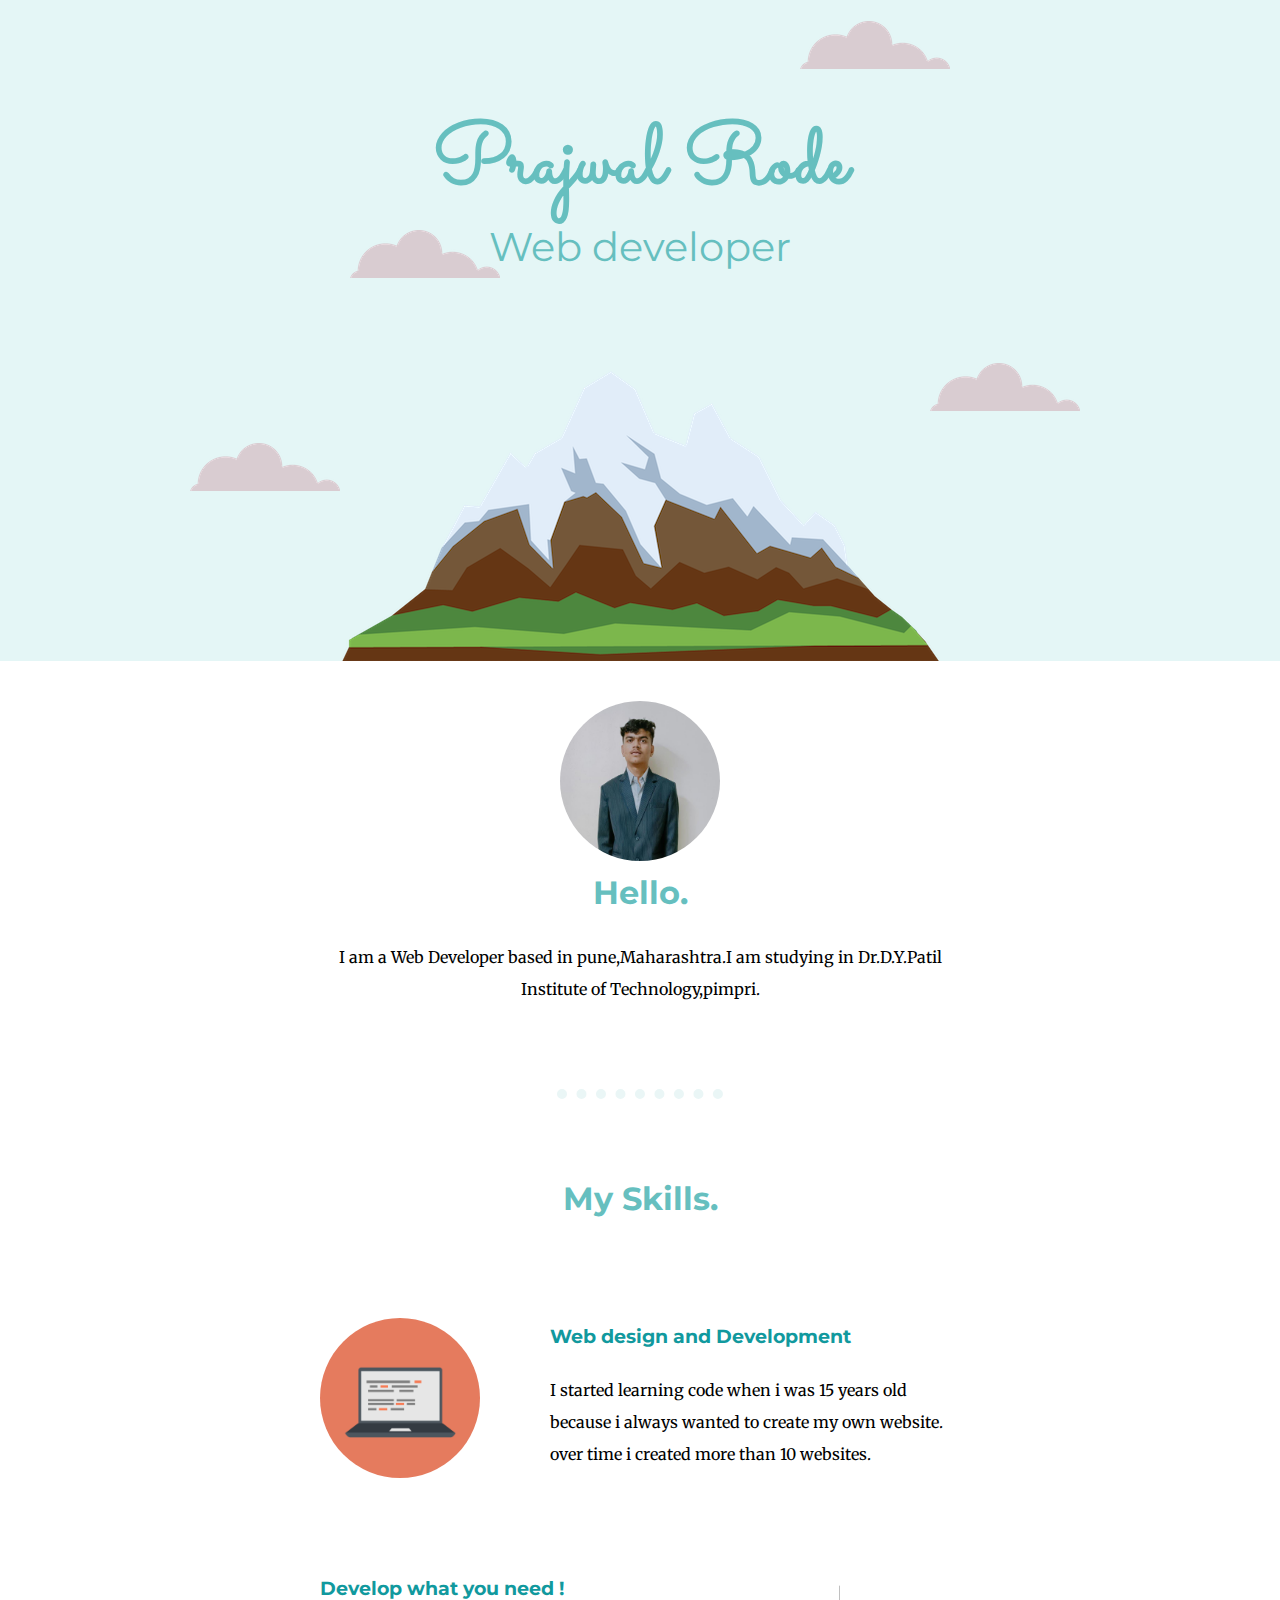
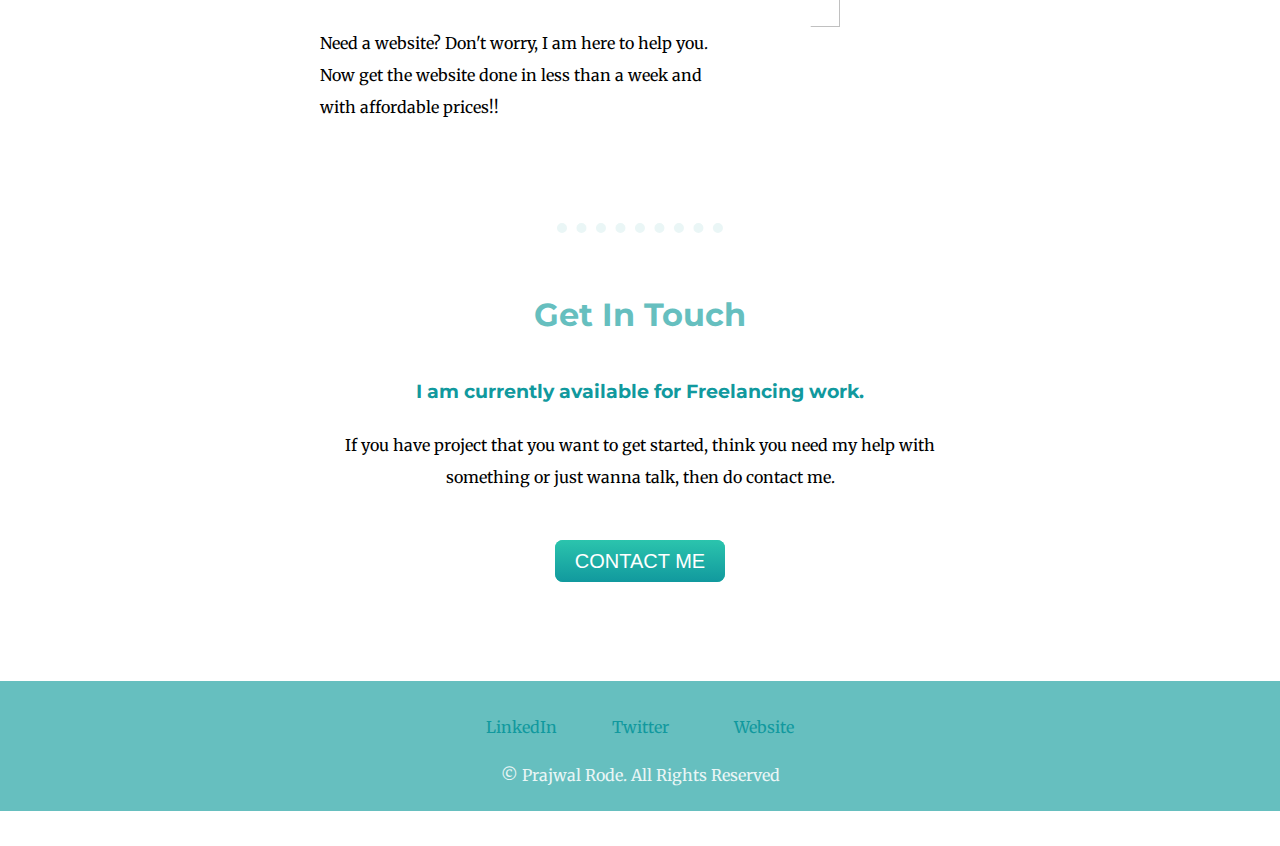
==== index.html @ 427a3475 "third commit" ====
<html lang="en" dir="ltr">

<head>
 <meta charset="utf-8">
 <title> prajwal rode </title>
 <link rel="stylesheet" href="css/styles.css">
 <link rel="icon" href="icon2.ico">
 <link rel="preconnect" href="https://fonts.googleapis.com">
 <link rel="preconnect" href="https://fonts.gstatic.com" crossorigin>
 <link href="https://fonts.googleapis.com/css2?family=Merriweather&family=Montserrat&family=Sacramento&display=swap" rel="stylesheet">


</head>

<body>
<div class="container1">
    
    <img class="cloudimage1" src="images/cloud.png" alt="cloud image">
    <h1 class="heading">Prajwal Rode</h1>
    <h2 class="h2a">Web developer</h2>
    <img class="cloudimage" src="images/cloud.png" alt="cloud images">
    <img class="mountainimage" src="images/mountain.png" alt="mountain image">
    <img class="cloudimage2" src="images/cloud.png" alt="cloud images">
    <img class="cloudimage3" src="images/cloud.png" alt="cloud images">
    
    
</div>

<!-- stub code starts -->
<br>
<br>

<div class="middle-container">
    <div class="profile">
      <img class="profilephoto" src="images/profilepic2.jpeg" alt="profile">
       
      <h1>Hello.</h1>
      <p>I am a Web Developer based in pune,Maharashtra.I am studying
         in Dr.D.Y.Patil Institute of Technology,pimpri.</p>
    </div>
    <hr>
    <div class="skills">
      <h2 class="myskills"> My Skills.</h2>
      <div class="skill-row">
        <img class="skillsphoto" src="images/computer.png" alt="skills">
        <h3> Web design and Development </h3>
        <p class="p-skillsphoto"> I started learning code when i was 15 years old because i always 
          wanted to create my own website. over time i created more than 10 websites.</p>
      </div>
      

      <div class="skill-row">
        <img class="skillsphoto2" src=" https://tse3.mm.bing.net/th?id=OIP.Am_akidpqlbY9GARwRo79wHaHa&pid=Api&P=0" alt="">
        
        <h3>Develop what you need !</h3>
        <p class="p-skillsphoto2">Need a website? Don't worry, I am here to help you.<br>
        Now get the website done in less than a week and with affordable prices!!  </p>
      </div>
    </div>
    <hr>
    <div class="contact-me">
      <h2 class="myskills">Get In Touch</h2>
      <h3>I am currently available for Freelancing work.</h3>
       
      <p> If you have project that you want to get started, think you need my help
         with something or just wanna talk, then do contact me.</p>
      <br>
       
      <a class="btn" href="mailto:prajwalrode31@gmail.com">CONTACT ME</a>
    </div>
  </div>
  
   
  <div class="bottom-container">
    <a class="footer-link" href="https://www.linkedin.com/in/prajwal-rode-a8858b229">LinkedIn</a>
    <a class="footer-link2" href="https://twitter.com/prajwal_rode?t=Rpf0Hggn_OSf2sGVAEns1Q&s=09">Twitter</a>
    <a class="footer-link3" href="https://prajwal3641.github.io/nearme/index.html">Website</a>
    <p class="copyright">© Prajwal Rode. All Rights Reserved</p>
  </div>
  
</body>
---- css/styles.css ----
.container1 {
    background-color: #E4F6F6;
    position: relative;
    padding-top: 100px;
    

}
 
body {
    margin: 0;
    text-align: center;
    font-family: 'Merriweather', serif;
}
h1 {
    margin: 0;
   
    font-family: 'Montserrat', sans-serif;
    color: #66BFBF;
    

    
}
h2 {
    font-family: 'Montserrat', sans-serif;
    font-weight: normal;
    color: #66BFBF;

}

h3 {
    font-family: 'Montserrat', sans-serif;
    color: #11999E;
     

}
 
.heading {
    
    margin: 50px auto 40px auto;
    font-family: 'Sacramento', cursive;
    line-height: 2rem;

    
    
    font-size: 5.265rem;
}

 
 
 
.cloudimage {
    position: absolute;
    left: 190px;
    bottom: 170px;
}
.cloudimage2 {
    position: absolute;
    right: 200px;
    bottom: 250px;
}

.cloudimage3 {
    position: absolute;
    left: 350px;
    top: 230px;
}
.cloudimage1 {
    position: absolute;
    left: 800px;
    top: 21px;
}
.profilephoto {
    height: 160px;
    width: 160px;
    border-radius: 50%;
}
.skillsphoto {
     
    border-radius: 50%;
    width: 25%;
    float: left;
     
    margin-right: 70px;
}
.skillsphoto2 {
     
    border-radius: 50%;
    width: 25%;
    float: right;
    margin-left: 70px;
}
 
 
.skills2 {
    font-size: 32px;
    font-family: 'Montserrat', sans-serif;
}

 
.h2a{
    font-size: 2.5rem;
    color: #66BFBF;
    

}
.footer-link {
    color: #11999E;
}
.skill-row {
    width: 50%;
    margin: 100px auto 100px auto;
    text-align: left;
    line-height: 2;
    
}


/* btn starts */

.btn {
    background: #2bc4ad;
    background-image: -webkit-linear-gradient(top, #2bc4ad, #11999e);
    background-image: -moz-linear-gradient(top, #2bc4ad, #11999e);
    background-image: -ms-linear-gradient(top, #2bc4ad, #11999e);
    background-image: -o-linear-gradient(top, #2bc4ad, #11999e);
    background-image: linear-gradient(to bottom, #2bc4ad, #11999e);
    -webkit-border-radius: 28;
    -moz-border-radius: 28;
    border-radius: 8px;
    font-family: Arial;
    color: #ffffff;
    font-size: 20px;
    padding: 10px 20px 10px 20px;
    text-decoration: none;
    
  }
  
  .btn:hover {
    background: #30e3cb;
    background-image: -webkit-linear-gradient(top, #30e3cb, #2bc4ad);
    background-image: -moz-linear-gradient(top, #30e3cb, #2bc4ad);
    background-image: -ms-linear-gradient(top, #30e3cb, #2bc4ad);
    background-image: -o-linear-gradient(top, #30e3cb, #2bc4ad);
    background-image: linear-gradient(to bottom, #30e3cb, #2bc4ad);
    text-decoration: none;
  }
.profile {
    line-height: 2;
    padding-bottom: 60px;
    width: 50%;
    margin: auto;
}
hr {
    border-color: #EAF6F6;
    width: 13%;
    border-style: none;
    border-top-style: dotted;
     
    border-width: 10px;
}
.skills {
    margin-top: 5rem;
}
.myskills {
    font-weight: bolder;
    font-size: xx-large;
}
.bottom-container{
    height: 100px;
    margin: 100px auto 35px auto;
    line-height: 2;
    background-color: #66BFBF;
    padding-top: 30px;
}
.contact-me {
    width: 50%;
    margin: 50px auto 35px auto;
    line-height: 2;
}
.copyright {
    color: #EAF6F6;
}
.footer-link{
    color: #11999E;
    text-decoration: none;
    position: absolute;
    left: 38%;
    
}
.footer-link2{
    color: #11999E;
    text-decoration: none;
     
}
.footer-link3{
    color: #11999E;
    text-decoration: none;
    position: absolute;
    right: 38%;
    
}
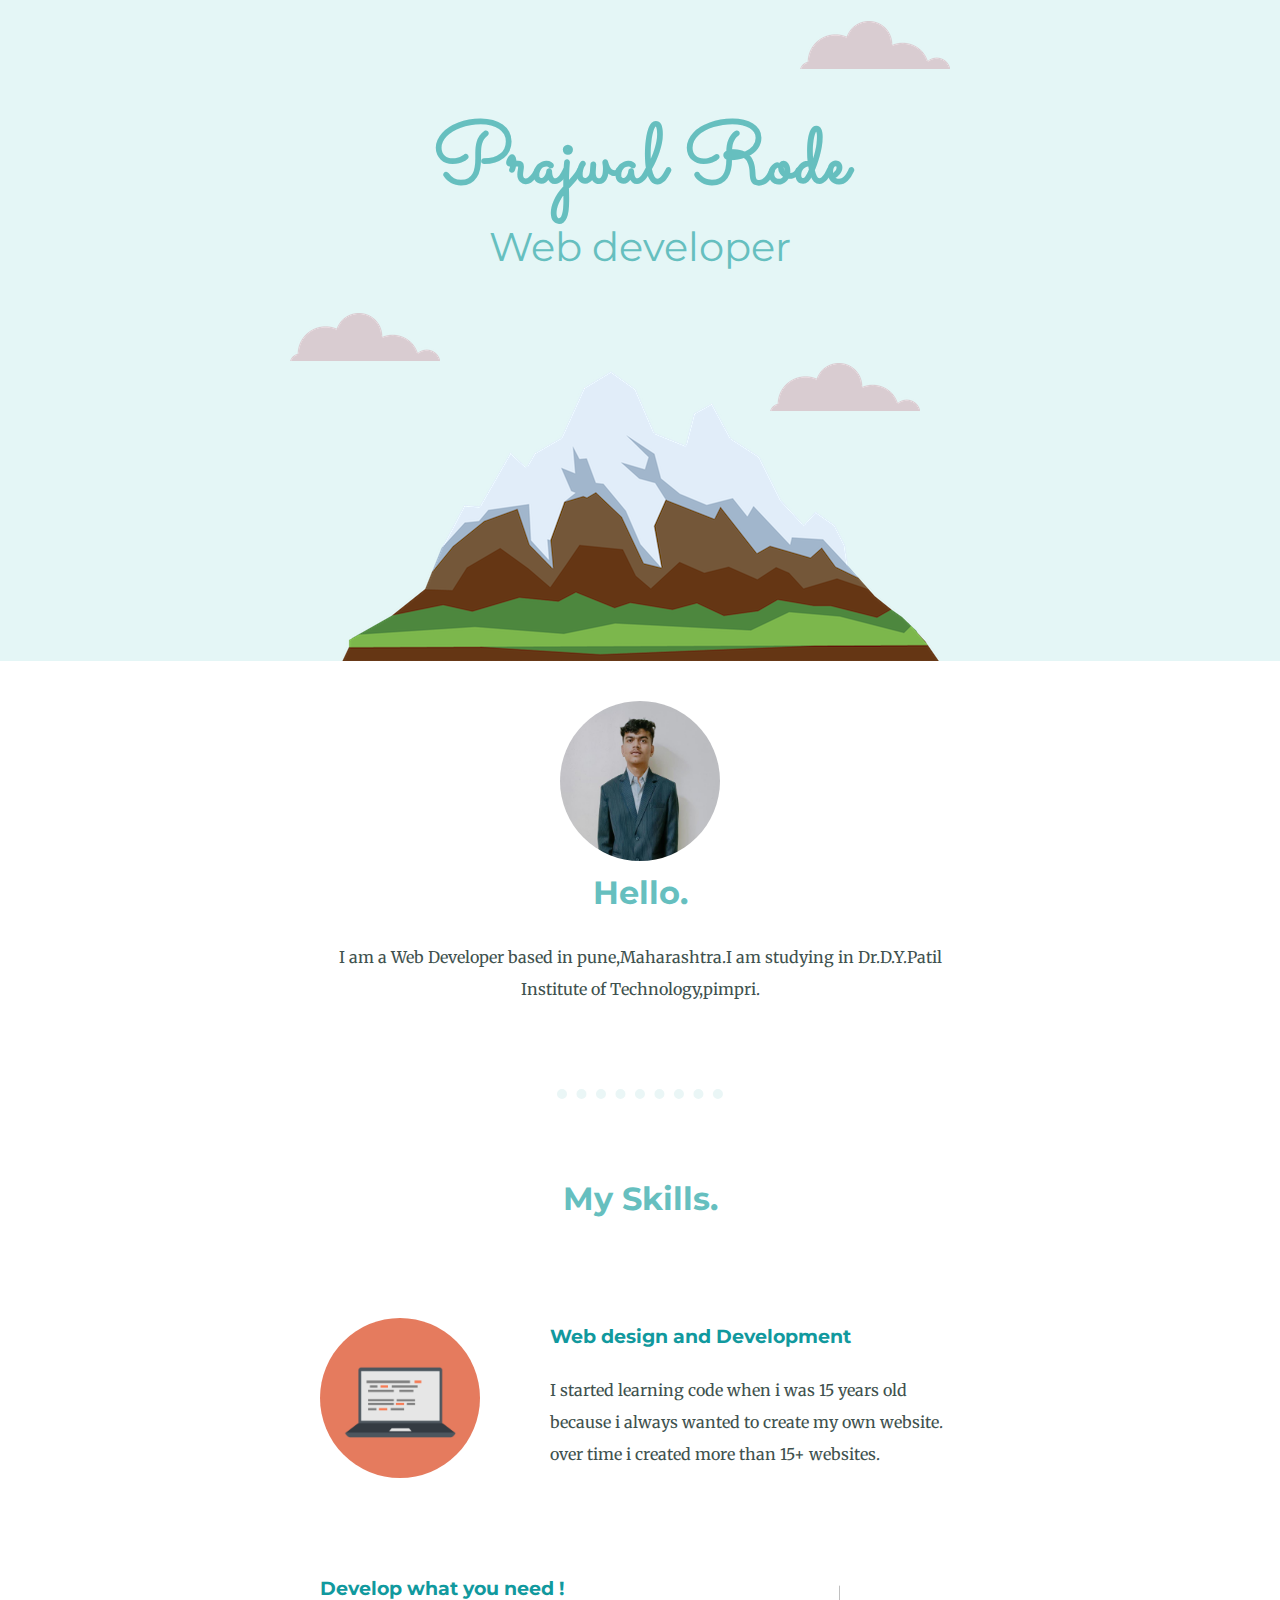
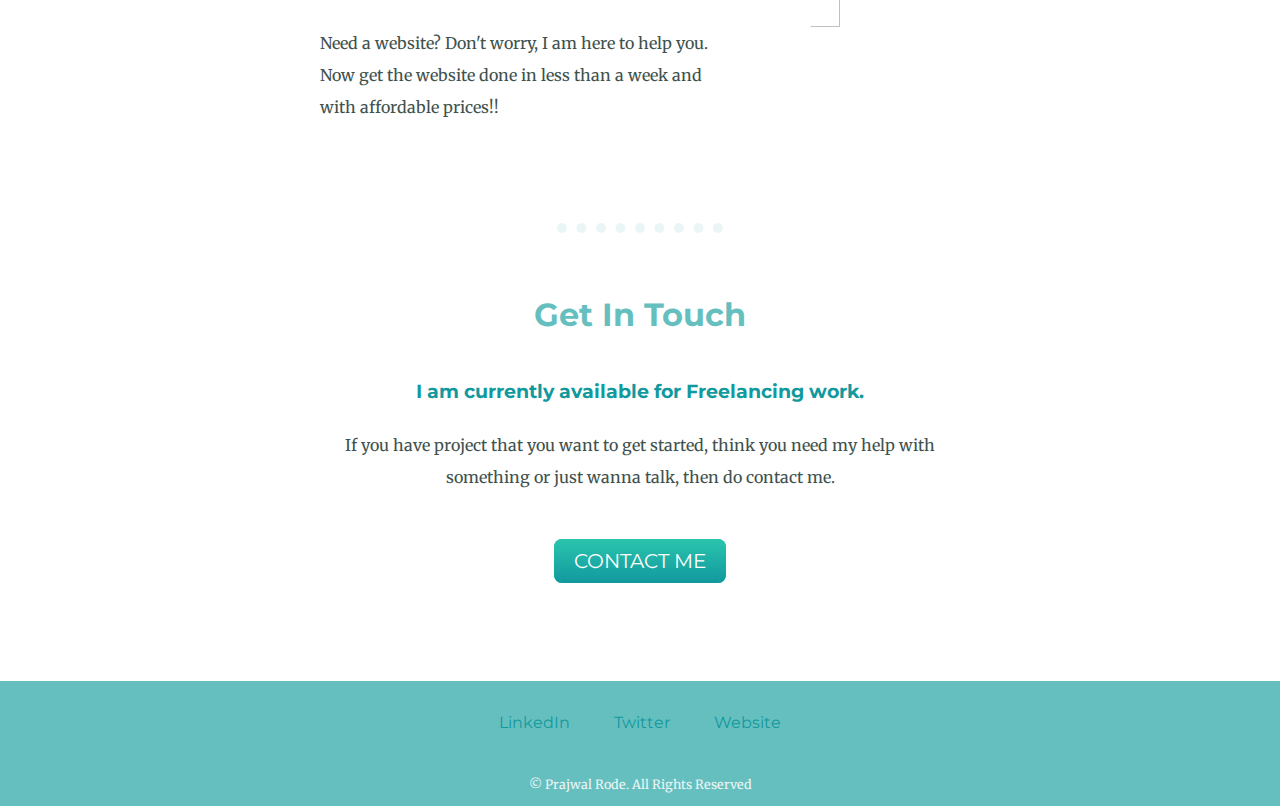
==== commit f10c52ae: "fifth commit" ====
--- a/index.html
+++ b/index.html
@@ -21,7 +21,7 @@
     <img class="cloudimage" src="images/cloud.png" alt="cloud images">
     <img class="mountainimage" src="images/mountain.png" alt="mountain image">
     <img class="cloudimage2" src="images/cloud.png" alt="cloud images">
-    <img class="cloudimage3" src="images/cloud.png" alt="cloud images">
+    
     
     
 </div>
@@ -45,7 +45,7 @@
         <img class="skillsphoto" src="images/computer.png" alt="skills">
         <h3> Web design and Development </h3>
         <p class="p-skillsphoto"> I started learning code when i was 15 years old because i always 
-          wanted to create my own website. over time i created more than 10 websites.</p>
+          wanted to create my own website. over time i created more than 15+ websites.</p>
       </div>
       
 
--- a/css/styles.css
+++ b/css/styles.css
@@ -10,6 +10,8 @@
     margin: 0;
     text-align: center;
     font-family: 'Merriweather', serif;
+    color: #40514E;
+    
 }
 h1 {
     margin: 0;
@@ -33,6 +35,14 @@
      
 
 }
+hr {
+    border-color: #EAF6F6;
+    width: 13%;
+    border-style: dotted none none none;
+     
+     
+    border-width: 10px;
+}
  
 .heading {
     
@@ -50,12 +60,12 @@
  
 .cloudimage {
     position: absolute;
-    left: 190px;
-    bottom: 170px;
+    left: 290px;
+    bottom: 300px;
 }
 .cloudimage2 {
     position: absolute;
-    right: 200px;
+    right: 360px;
     bottom: 250px;
 }
 
@@ -115,7 +125,8 @@
 }
 
 
-/* btn starts */
+/*********************************** btn starts *******************************************/
+
 
 .btn {
     background: #2bc4ad;
@@ -127,7 +138,7 @@
     -webkit-border-radius: 28;
     -moz-border-radius: 28;
     border-radius: 8px;
-    font-family: Arial;
+    font-family: 'Montserrat', sans-serif;
     color: #ffffff;
     font-size: 20px;
     padding: 10px 20px 10px 20px;
@@ -144,20 +155,18 @@
     background-image: linear-gradient(to bottom, #30e3cb, #2bc4ad);
     text-decoration: none;
   }
-.profile {
+
+
+  /******************************* button code ends **************************************/
+
+
+  .profile {
     line-height: 2;
     padding-bottom: 60px;
     width: 50%;
     margin: auto;
 }
-hr {
-    border-color: #EAF6F6;
-    width: 13%;
-    border-style: none;
-    border-top-style: dotted;
-     
-    border-width: 10px;
-}
+
 .skills {
     margin-top: 5rem;
 }
@@ -167,10 +176,10 @@
 }
 .bottom-container{
     height: 100px;
-    margin: 100px auto 35px auto;
+    margin: 100px auto 0 auto;
     line-height: 2;
     background-color: #66BFBF;
-    padding-top: 30px;
+    padding-top: 25px;
 }
 .contact-me {
     width: 50%;
@@ -179,23 +188,17 @@
 }
 .copyright {
     color: #EAF6F6;
-}
-.footer-link{
+    padding: 20px 0 0px 0;
+    font-size: .79rem;
+    
+}
+a {
     color: #11999E;
+    font-family: 'Montserrat', sans-serif;
+    margin: 15px 20px;
     text-decoration: none;
-    position: absolute;
-    left: 38%;
-    
-}
-.footer-link2{
-    color: #11999E;
-    text-decoration: none;
-     
-}
-.footer-link3{
-    color: #11999E;
-    text-decoration: none;
-    position: absolute;
-    right: 38%;
-    
+}
+
+a:hover {
+    color: #EAF6F6;
 }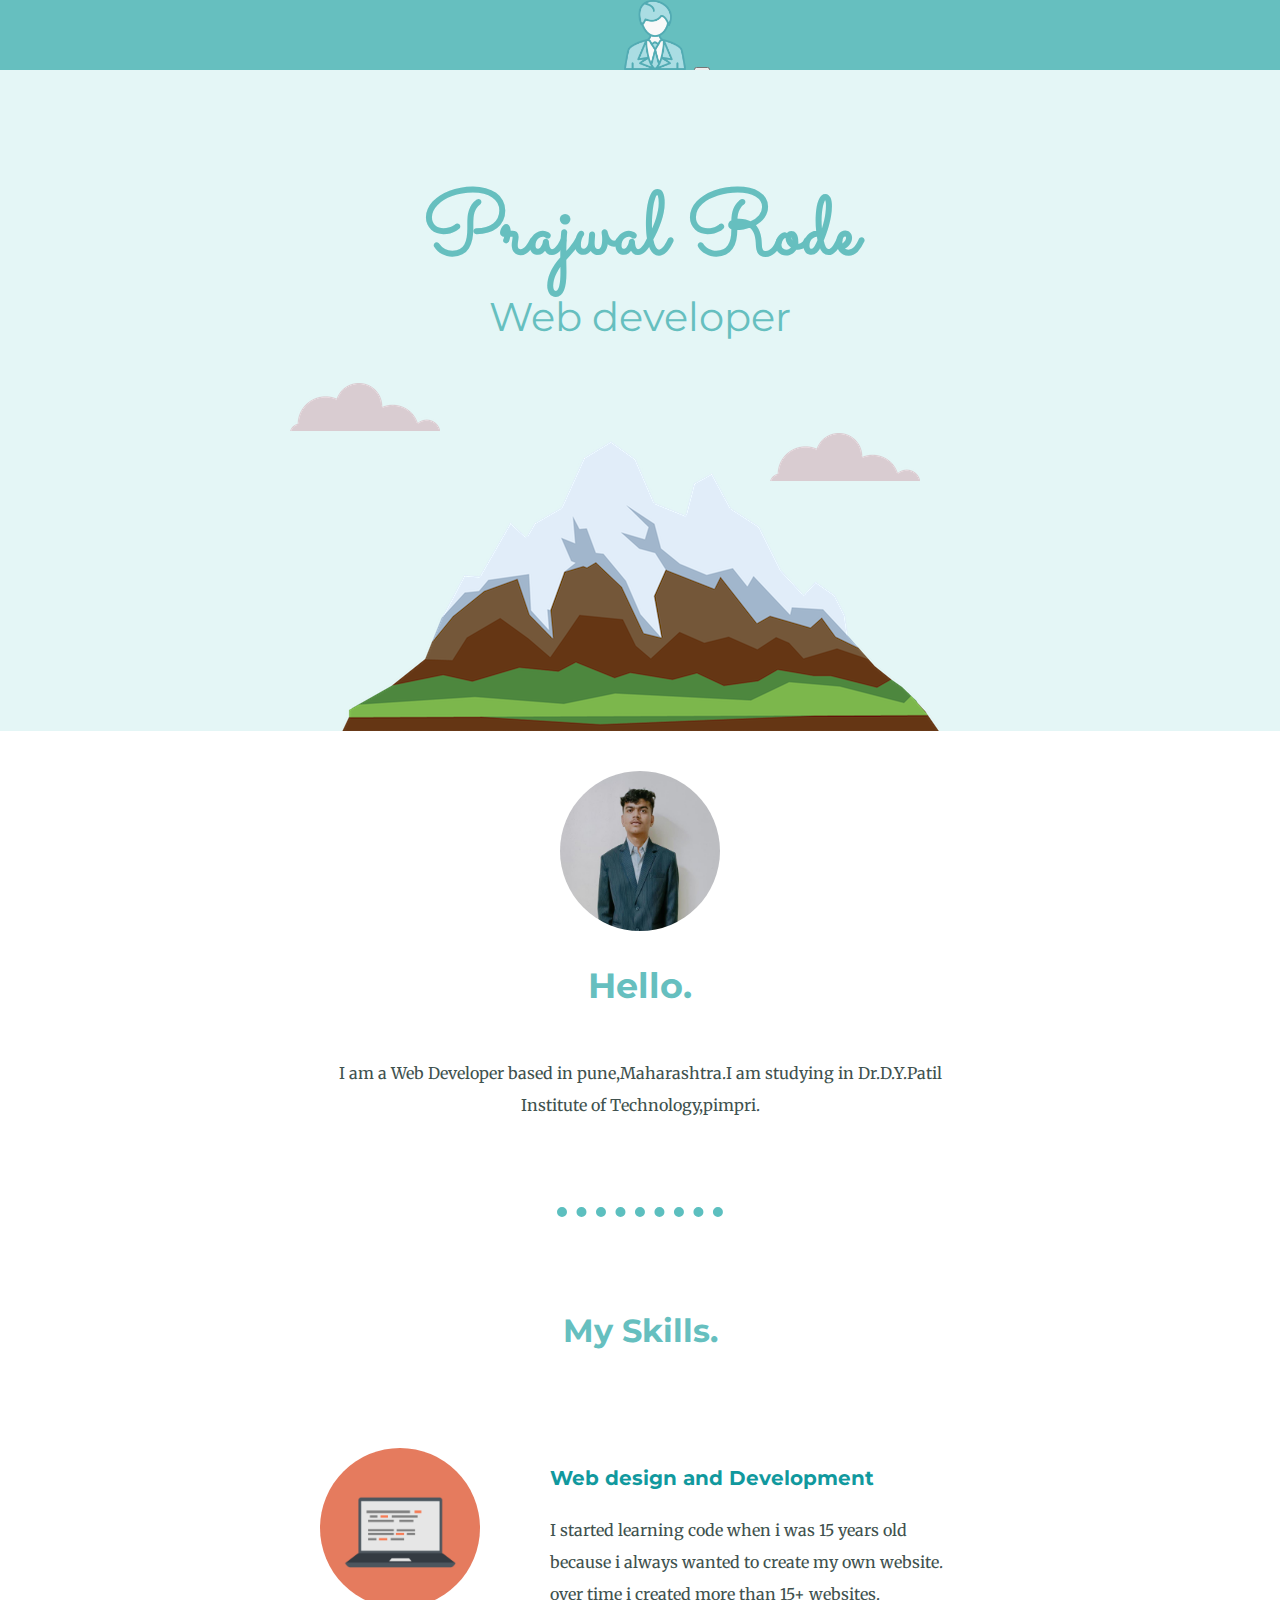
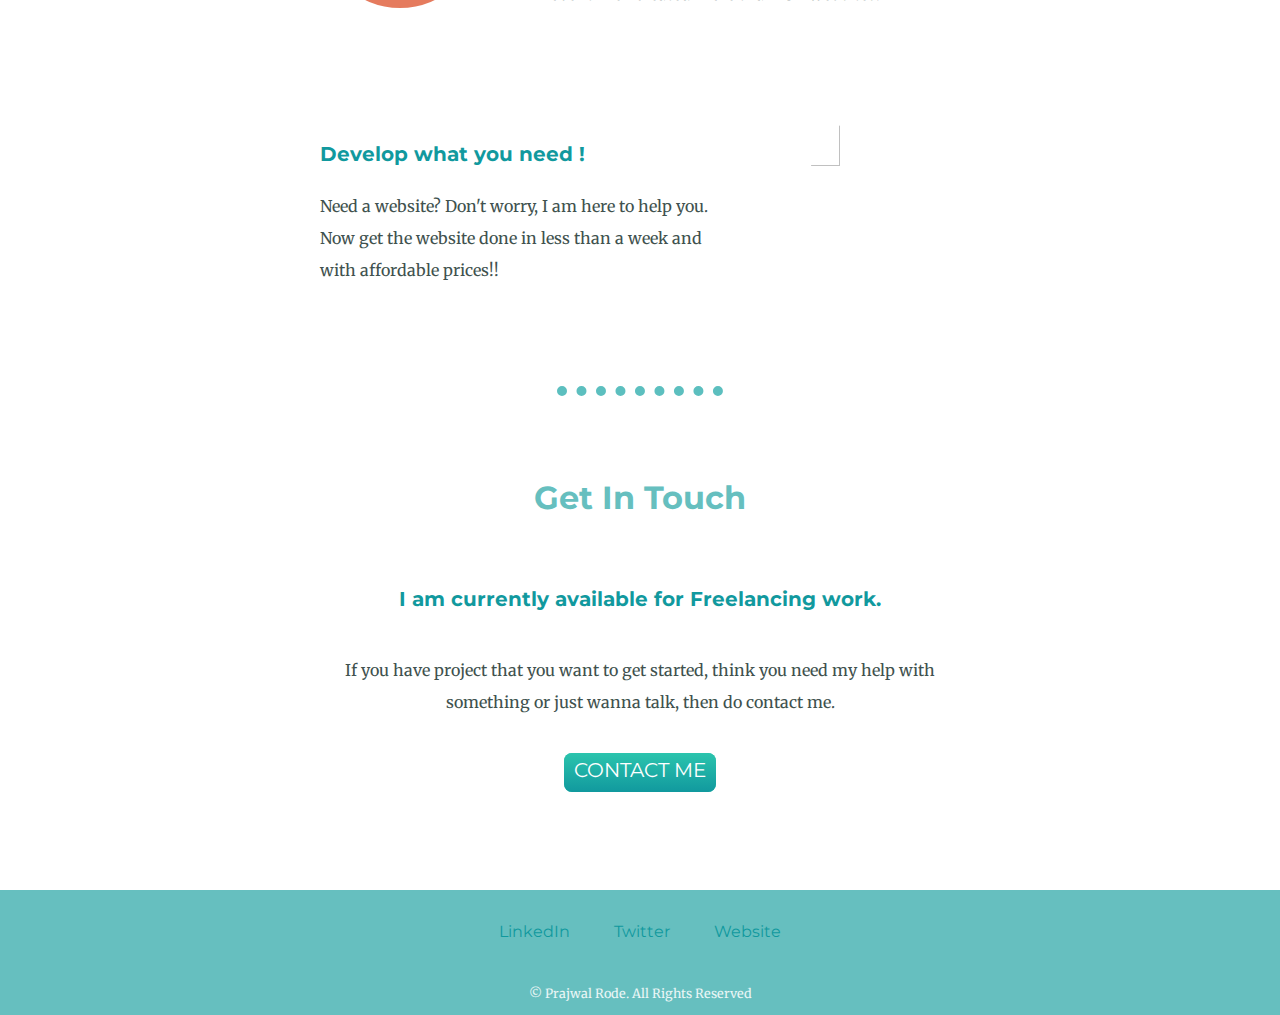
==== commit 0c0a8002: "sixth commit" ====
--- a/index.html
+++ b/index.html
@@ -3,19 +3,73 @@
 <head>
  <meta charset="utf-8">
  <title> prajwal rode </title>
- <link rel="stylesheet" href="css/styles.css">
+ <link href="https://cdn.jsdelivr.net/npm/bootstrap@5.2.0/dist/css/bootstrap.min.css" rel="stylesheet" integrity="sha384-gH2yIJqKdNHPEq0n4Mqa/HGKIhSkIHeL5AyhkYV8i59U5AR6csBvApHHNl/vI1Bx" crossorigin="anonymous">
+ <script src="https://cdn.jsdelivr.net/npm/bootstrap@5.2.0/dist/js/bootstrap.min.js" integrity="sha384-ODmDIVzN+pFdexxHEHFBQH3/9/vQ9uori45z4JjnFsRydbmQbmL5t1tQ0culUzyK" crossorigin="anonymous"></script>
+   
  <link rel="icon" href="icon2.ico">
  <link rel="preconnect" href="https://fonts.googleapis.com">
  <link rel="preconnect" href="https://fonts.gstatic.com" crossorigin>
+ <link rel="stylesheet" href="css/styles.css">
  <link href="https://fonts.googleapis.com/css2?family=Merriweather&family=Montserrat&family=Sacramento&display=swap" rel="stylesheet">
 
 
 </head>
 
 <body>
+
+
+
+  <!-- nav bar starts -->
+
+
+
+  <nav class="navbar navbar-expand-lg navbar-dark bg-success">
+     
+    <img src="images/man1.png" alt="logo" class="bootstrap" width="70px" height="70px">
+   
+    <button class="navbar-toggler" type="button" data-bs-toggle="collapse" data-bs-target="#navbarScroll" aria-controls="navbarScroll" aria-expanded="false" aria-label="Toggle navigation">
+        <span class="navbar-toggler-icon"></span>
+    </button>
+    <div class="collapse navbar-collapse" id="navbarScroll">
+        <ul class="navbar-nav ms-auto">
+            <li class="nav-item">
+                <a class="nav-link" href="">About </a>
+            </li>
+            <li class="nav-item">
+                <a class="nav-link" href="">Work </a>
+            </li>
+            <li class="nav-item">
+                <a class="nav-link" href="">Notes </a>
+            </li>
+            <li class="nav-items dropdown">
+              <a href="#" class="nav-link dropdown-toggle" data-toggle="dropdown">services</a>
+              <div class="dropdown-menu">
+                <a href="#" class="dropdown-item">andi</a>
+                <a href="#" class="dropdown-item">mandi</a>
+                <a href="#" class="dropdown-item">sandi</a>
+              </div>
+
+            </li>
+             
+            
+
+                
+             
+        </ul>
+    </div>
+</nav>
+
+
+
+<!---  navbar ends -->
+  
+  
+
+  
+
 <div class="container1">
+
     
-    <img class="cloudimage1" src="images/cloud.png" alt="cloud image">
     <h1 class="heading">Prajwal Rode</h1>
     <h2 class="h2a">Web developer</h2>
     <img class="cloudimage" src="images/cloud.png" alt="cloud images">
@@ -27,21 +81,26 @@
 </div>
 
 <!-- stub code starts -->
+
 <br>
 <br>
 
 <div class="middle-container">
     <div class="profile">
       <img class="profilephoto" src="images/profilepic2.jpeg" alt="profile">
-       
-      <h1>Hello.</h1>
+       <div class="middle-container-2">
+      <h1 class="hello">Hello.</h1>
+       </div>
+      <div class="middle-container-1">
       <p>I am a Web Developer based in pune,Maharashtra.I am studying
          in Dr.D.Y.Patil Institute of Technology,pimpri.</p>
+       </div>
     </div>
-    <hr>
+    <hr class="hra">
+
     <div class="skills">
       <h2 class="myskills"> My Skills.</h2>
-      <div class="skill-row">
+      <div class="skill-row1">
         <img class="skillsphoto" src="images/computer.png" alt="skills">
         <h3> Web design and Development </h3>
         <p class="p-skillsphoto"> I started learning code when i was 15 years old because i always 
@@ -49,20 +108,20 @@
       </div>
       
 
-      <div class="skill-row">
+      <div class="skill-row2">
         <img class="skillsphoto2" src=" https://tse3.mm.bing.net/th?id=OIP.Am_akidpqlbY9GARwRo79wHaHa&pid=Api&P=0" alt="">
         
-        <h3>Develop what you need !</h3>
+        <h3 class="myskills-1">Develop what you need !</h3>
         <p class="p-skillsphoto2">Need a website? Don't worry, I am here to help you.<br>
         Now get the website done in less than a week and with affordable prices!!  </p>
       </div>
     </div>
-    <hr>
+    <hr class="hra">
     <div class="contact-me">
       <h2 class="myskills">Get In Touch</h2>
       <h3>I am currently available for Freelancing work.</h3>
        
-      <p> If you have project that you want to get started, think you need my help
+      <p class="myskills-1"> If you have project that you want to get started, think you need my help
          with something or just wanna talk, then do contact me.</p>
       <br>
        
--- a/css/styles.css
+++ b/css/styles.css
@@ -2,6 +2,8 @@
     background-color: #E4F6F6;
     position: relative;
     padding-top: 100px;
+   
+    
     
 
 }
@@ -32,6 +34,11 @@
 h3 {
     font-family: 'Montserrat', sans-serif;
     color: #11999E;
+    font-weight: bold;
+    font-size: 20px;
+    padding-bottom: 0px;
+    padding-top: 10px;
+    margin-bottom: 0px;
      
 
 }
@@ -49,10 +56,11 @@
     margin: 50px auto 40px auto;
     font-family: 'Sacramento', cursive;
     line-height: 2rem;
-
-    
-    
-    font-size: 5.265rem;
+    font-weight: bold;
+
+    
+    
+    font-size: 5.5rem;
 }
 
  
@@ -116,14 +124,20 @@
 .footer-link {
     color: #11999E;
 }
-.skill-row {
+.skill-row2 {
     width: 50%;
     margin: 100px auto 100px auto;
     text-align: left;
     line-height: 2;
     
 }
-
+.skill-row1 {
+    width: 50%;
+    margin: 85px auto 100px auto;
+    text-align: left;
+    line-height: 2;
+    
+}
 
 /*********************************** btn starts *******************************************/
 
@@ -141,8 +155,9 @@
     font-family: 'Montserrat', sans-serif;
     color: #ffffff;
     font-size: 20px;
-    padding: 10px 20px 10px 20px;
+    padding: 5px 10px 10px 10px;
     text-decoration: none;
+    
     
   }
   
@@ -162,17 +177,20 @@
 
   .profile {
     line-height: 2;
-    padding-bottom: 60px;
+    padding-bottom: 70px;
     width: 50%;
     margin: auto;
 }
 
 .skills {
-    margin-top: 5rem;
+    margin-top: 5.1rem;
 }
 .myskills {
     font-weight: bolder;
     font-size: xx-large;
+    padding-bottom: 0px;
+    margin-bottom: 2.4375rem;
+    
 }
 .bottom-container{
     height: 100px;
@@ -183,7 +201,7 @@
 }
 .contact-me {
     width: 50%;
-    margin: 50px auto 35px auto;
+    margin: 70px auto 35px auto;
     line-height: 2;
 }
 .copyright {
@@ -201,4 +219,48 @@
 
 a:hover {
     color: #EAF6F6;
+}
+.middle-container {
+    line-height: 2;
+} 
+.middle-container-1 {
+    padding-top: 10px;
+}
+.middle-container-2 {
+     margin: 20px auto 10px auto;
+      
+}
+.hello {
+    font-size: 35px;
+    font-weight: bold;
+}
+.hra {
+    border-color: #5cbfbf;
+    width: 13%;
+    border-style: dotted none none none;
+     
+     
+    border-width: 10px;
+    margin: auto;
+    
+}
+.myskills-1 {
+    padding-top: 10px;
+    margin-bottom: 0;
+}
+.btn {
+    height: 40px;
+    width: 160px;
+}
+.myskills-1 {
+    padding-top: 1.2em;
+}
+
+.navbar {
+    background-color: #66BFBF !important;
+    height: 4.375rem !important;
+    width: auto !important;
+}
+.bootstrap {
+    margin-left: 50px;
 }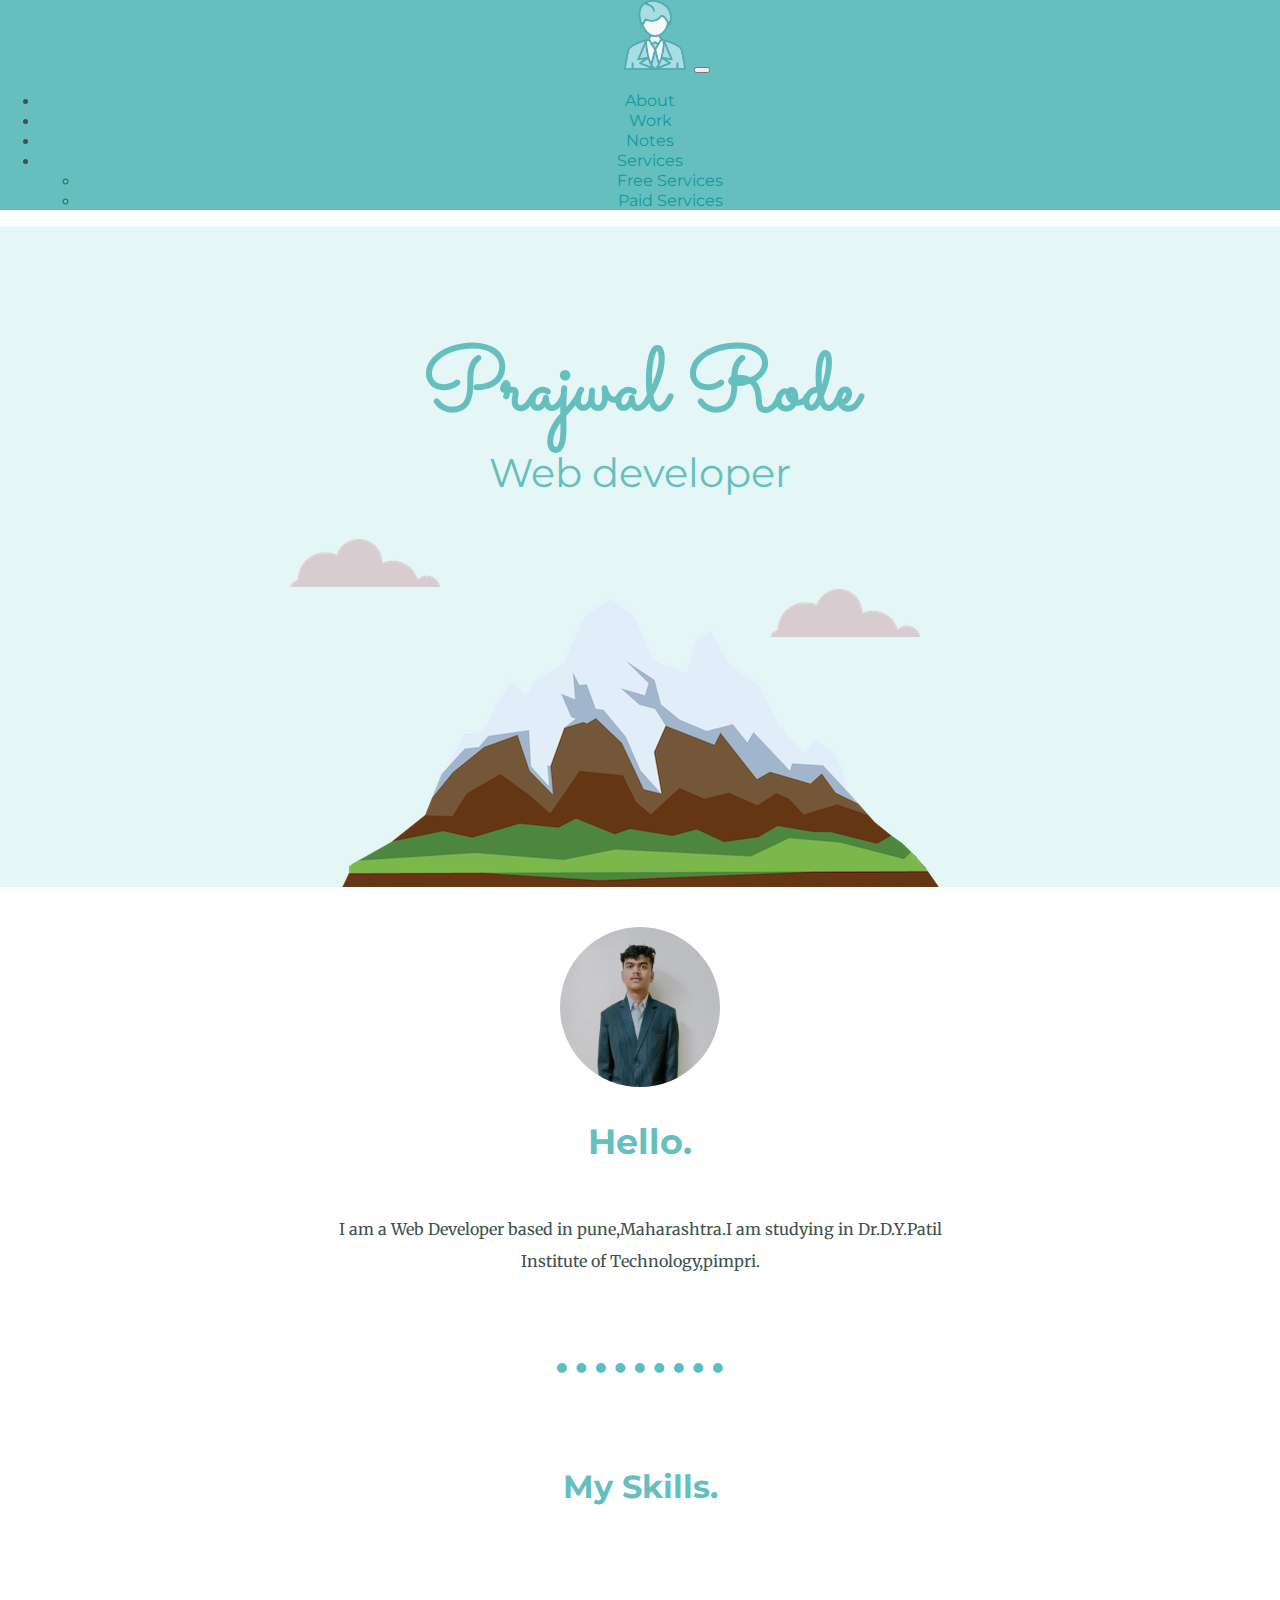
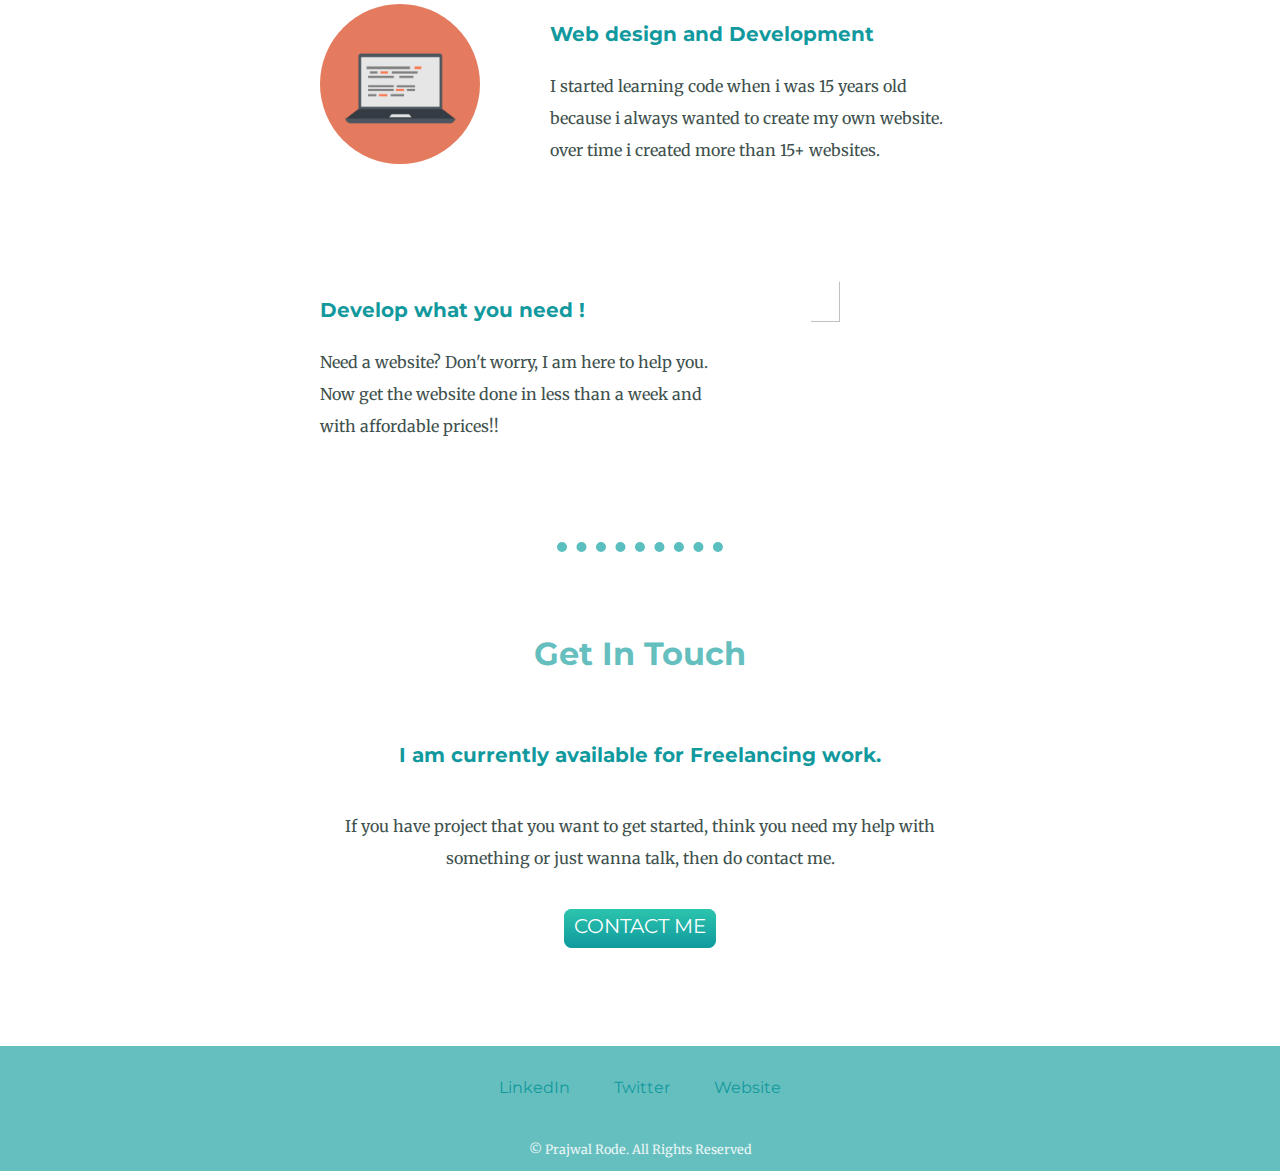
==== commit 8f9de4c5: "eight commit" ====
--- a/index.html
+++ b/index.html
@@ -4,7 +4,7 @@
  <meta charset="utf-8">
  <title> prajwal rode </title>
  <link href="https://cdn.jsdelivr.net/npm/bootstrap@5.2.0/dist/css/bootstrap.min.css" rel="stylesheet" integrity="sha384-gH2yIJqKdNHPEq0n4Mqa/HGKIhSkIHeL5AyhkYV8i59U5AR6csBvApHHNl/vI1Bx" crossorigin="anonymous">
- <script src="https://cdn.jsdelivr.net/npm/bootstrap@5.2.0/dist/js/bootstrap.min.js" integrity="sha384-ODmDIVzN+pFdexxHEHFBQH3/9/vQ9uori45z4JjnFsRydbmQbmL5t1tQ0culUzyK" crossorigin="anonymous"></script>
+  
    
  <link rel="icon" href="icon2.ico">
  <link rel="preconnect" href="https://fonts.googleapis.com">
@@ -16,6 +16,7 @@
 </head>
 
 <body>
+  <script src="https://cdn.jsdelivr.net/npm/bootstrap@5.2.0/dist/js/bootstrap.bundle.min.js" integrity="sha384-A3rJD856KowSb7dwlZdYEkO39Gagi7vIsF0jrRAoQmDKKtQBHUuLZ9AsSv4jD4Xa" crossorigin="anonymous"></script>
 
 
 
@@ -23,7 +24,7 @@
 
 
 
-  <nav class="navbar navbar-expand-lg navbar-dark bg-success">
+  <nav class="navbar navbar-expand-lg sticky-top navbar-dark bg-success">
      
     <img src="images/man1.png" alt="logo" class="bootstrap" width="70px" height="70px">
    
@@ -41,14 +42,15 @@
             <li class="nav-item">
                 <a class="nav-link" href="">Notes </a>
             </li>
-            <li class="nav-items dropdown">
-              <a href="#" class="nav-link dropdown-toggle" data-toggle="dropdown">services</a>
-              <div class="dropdown-menu">
-                <a href="#" class="dropdown-item">andi</a>
-                <a href="#" class="dropdown-item">mandi</a>
-                <a href="#" class="dropdown-item">sandi</a>
-              </div>
-
+            <li class="nav-item dropdown">
+              <a class="nav-link dropdown-toggle" href="" role="button" data-bs-toggle="dropdown" aria-expanded="false">
+                Services
+              </a>
+              <ul class="dropdown-menu">
+                <li><a class="dropdown-item" href="404error.html"> Free Services</a></li>
+                <li><a class="dropdown-item" href="services.html">Paid Services</a></li>
+                 
+              </ul>
             </li>
              
             
--- a/css/styles.css
+++ b/css/styles.css
@@ -258,9 +258,66 @@
 
 .navbar {
     background-color: #66BFBF !important;
-    height: 4.375rem !important;
-    width: auto !important;
+    
+  
 }
 .bootstrap {
     margin-left: 50px;
-}+}
+
+/**************** 404 error page starts ***************************/
+
+/*======================
+    404 page
+=======================*/
+
+.page_404 {
+    padding: 40px 0;
+    background: #ffffff !important;
+    font-family: "Arvo", serif;
+  }
+  
+  .page_404 img {
+    width: 100%;
+  }
+  
+  .four_zero_four_bg {
+    background-image: url(https://cdn.dribbble.com/users/285475/screenshots/2083086/dribbble_1.gif);
+    height: 400px;
+    background-position: center;
+    background-color: #66BFBF !important;
+  }
+  
+  .four_zero_four_bg h1 {
+    font-size: 80px;
+  }
+  
+  .four_zero_four_bg h3 {
+    font-size: 80px;
+  }
+  
+  .link_404 {
+    color: rgb(255, 255, 255) !important;
+    padding: 10px 20px;
+    background: #4ea749;
+    margin: 20px 0;
+    display: inline-block;
+    border-radius: 10%;
+    text-decoration: none !important;
+  }
+  .link_404:hover {
+    color: #000000 !important;
+    background: #11fd00;
+  }
+  .contant_box_404 {
+    margin-top: -50px;
+  }
+  .text-center {
+    color: black !important;
+  }
+
+  /************************* 404 error page ends ****************/
+
+.navbar-nav {
+    margin-right: 20px !important;
+}
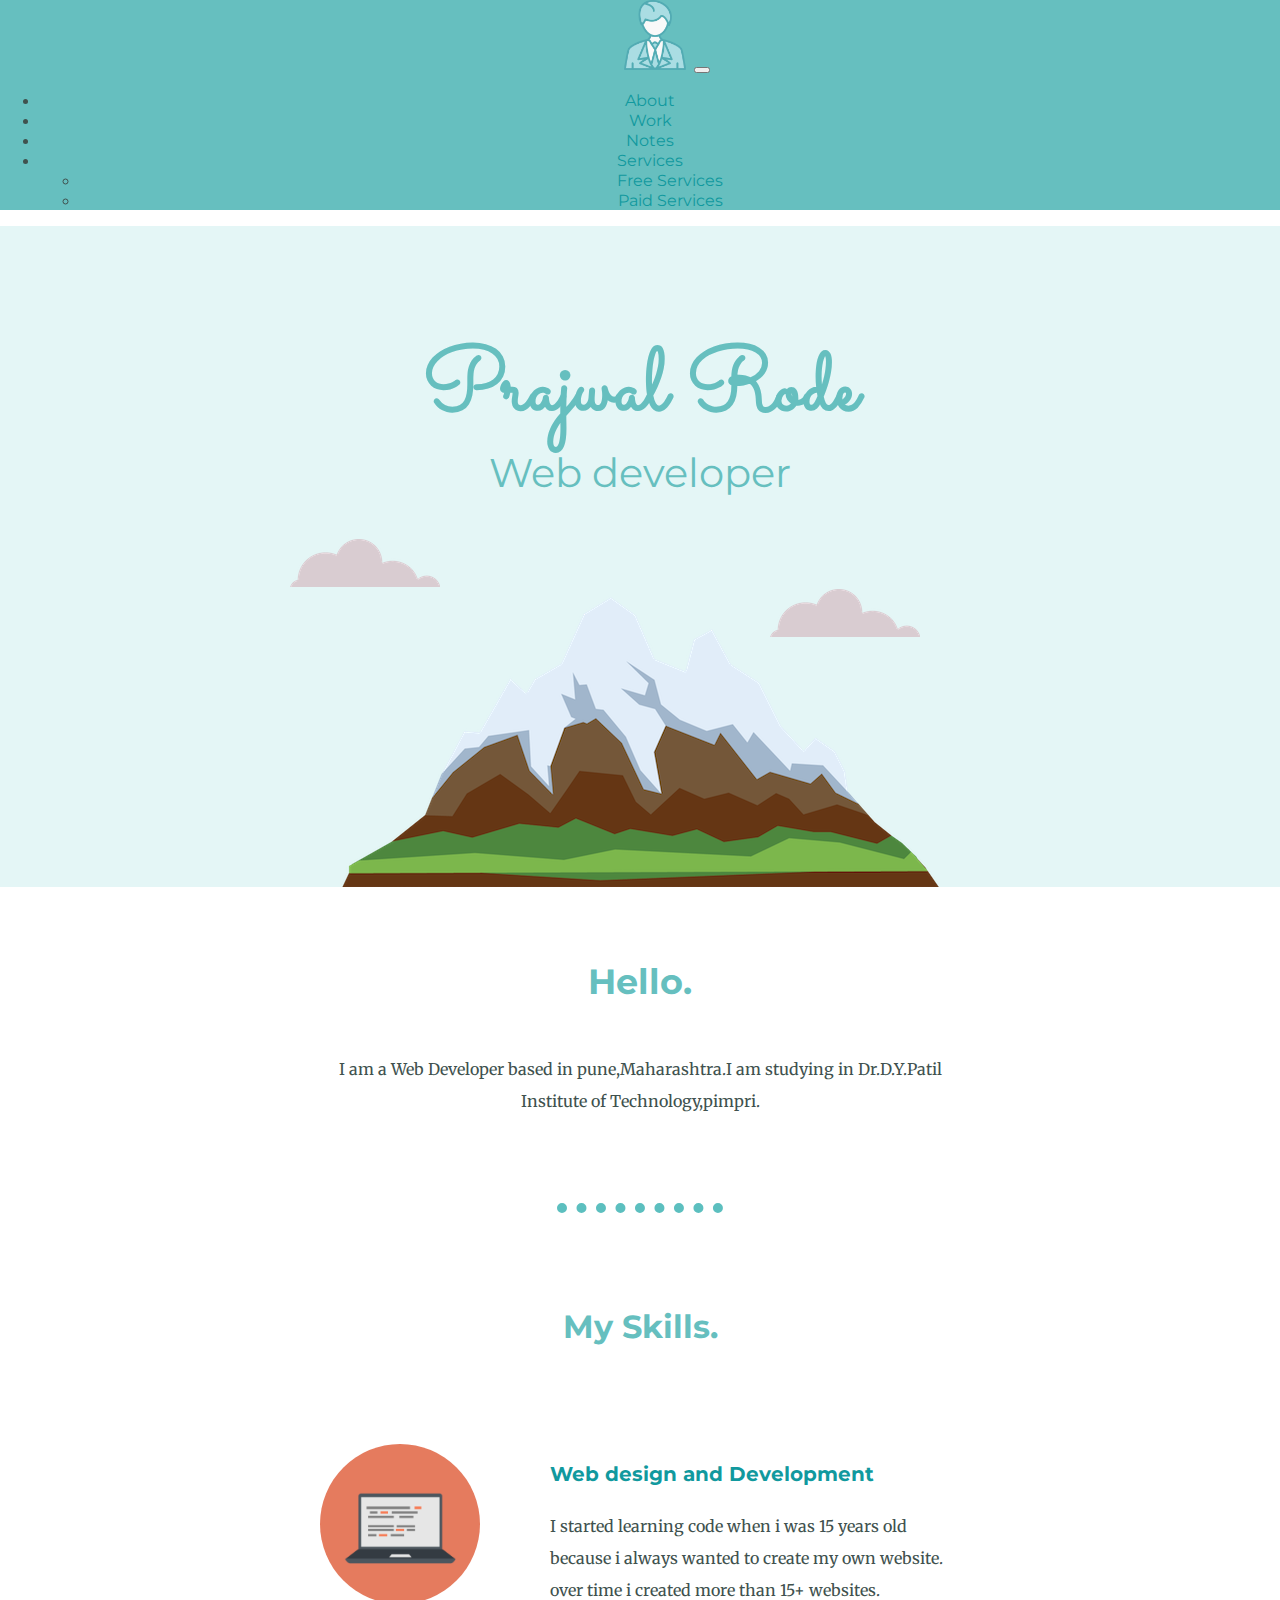
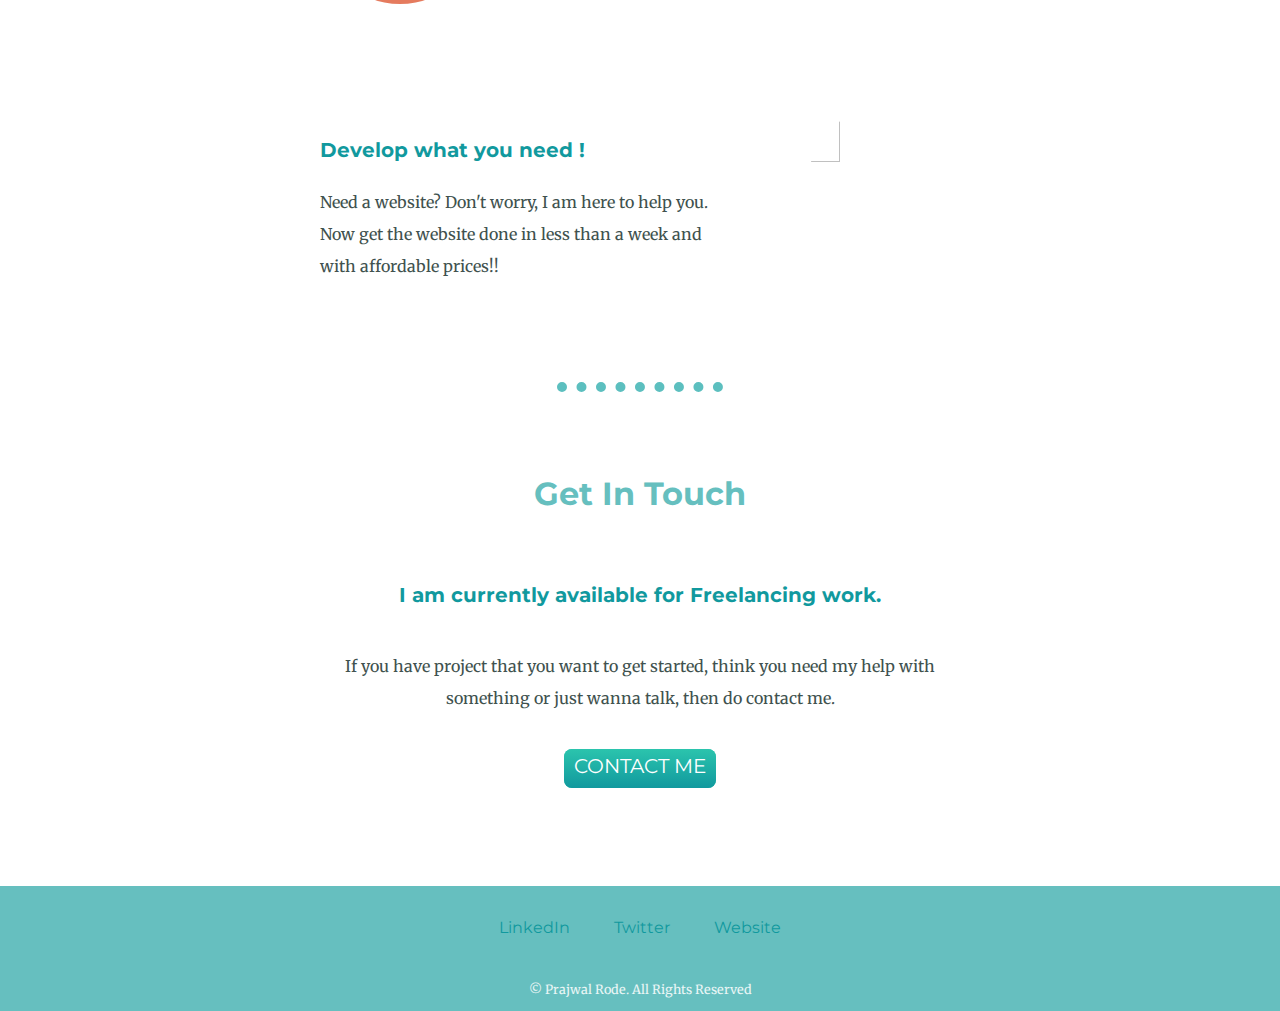
==== commit 046af1e9: "ninth commit" ====
--- a/index.html
+++ b/index.html
@@ -89,7 +89,9 @@
 
 <div class="middle-container">
     <div class="profile">
-      <img class="profilephoto" src="images/profilepic2.jpeg" alt="profile">
+      <script src="https://unpkg.com/@lottiefiles/lottie-player@latest/dist/lottie-player.js"></script>
+<lottie-player class="profilephoto" src="https://assets10.lottiefiles.com/packages/lf20_C0QBH09bFB.json"  background=""  speed="0.9"  style="width: 250px; height: 250px;" hover loop  autoplay></lottie-player>
+      
        <div class="middle-container-2">
       <h1 class="hello">Hello.</h1>
        </div>
--- a/css/styles.css
+++ b/css/styles.css
@@ -88,9 +88,9 @@
     top: 21px;
 }
 .profilephoto {
-    height: 160px;
-    width: 160px;
-    border-radius: 50%;
+    margin: auto;
+   
+     
 }
 .skillsphoto {
      
@@ -169,6 +169,7 @@
     background-image: -o-linear-gradient(top, #30e3cb, #2bc4ad);
     background-image: linear-gradient(to bottom, #30e3cb, #2bc4ad);
     text-decoration: none;
+    color: #ffffff;
   }
 
 
@@ -321,3 +322,115 @@
 .navbar-nav {
     margin-right: 20px !important;
 }
+.service-container-1 {
+     
+      
+    background-color: #EAF6F6;
+    margin-top: 0;
+    padding-top: 30px;
+    margin-right: 0;
+    height: 30rem;
+}
+
+.heading1 {
+    
+    margin: 270px auto 20px auto;
+    font-family: 'Sacramento', cursive;
+    line-height: 2rem;
+    font-weight: bold;
+
+    
+    
+    font-size: 8rem;
+}
+.sub-heading1 {
+    font-size: 2rem;
+    margin: 50px auto 10px 20px;
+}
+.lottie-animation {
+    margin: 80px auto auto auto;
+    float: left;
+
+}
+.service-container-h2 {
+    padding-top: 8rem;
+    margin: auto;
+    color: #034794;
+    font-weight: bold;
+    margin-top: 70px;
+}
+ 
+.service-container-1-1{
+    margin: 45px 220px;
+
+
+}
+ 
+.service-container-1-1-1-image {
+    float: left;
+    margin-left: 80px;
+    margin-top: 10px;
+
+}
+.service-container-1-h3-1 {
+    font-size: 2rem;
+    margin-right: 70px;
+}
+.service-container-1-h3-2 {
+    font-size: 2rem;
+    margin-right: -320px;
+}
+.service-container-1-h3-3 {
+    font-size: 2rem;
+     margin-right: 96px;
+}
+.service-container-1-h3-4 {
+    font-size: 2rem;
+    margin-right: -120px;
+}
+.service-container-1-h3-5{
+    font-size: 2rem;
+    margin-right: 30px;
+
+}
+.service-container-1-1-2-image {
+    float: left;
+    margin-left: -40px;
+    margin-top: 10px;
+}
+.service-container-1-1-3-image {
+    float: left;
+    margin-left: 80px;
+    margin-top: 10px;
+}
+.service-container-1-1-4-image {
+    float: left;
+    margin-left: -40px;
+    margin-top: 10px;
+} 
+.service-container-1-1-5-image {
+    float: left;
+   margin-left: 80px;
+   margin-top: 10px;
+} 
+.service-container-hr {
+    width: 15%;
+    border-color: #11fd00;
+    border-style: none;
+    border-top-style: dotted ;
+    margin: 150px auto;
+}
+.service-container-1-lottie {
+    position: absolute;
+    right: 1rem;
+    top: 19rem;
+
+}
+.service-container-2-lottie {
+    position: absolute;
+    top: 19rem;
+     
+     
+   
+
+}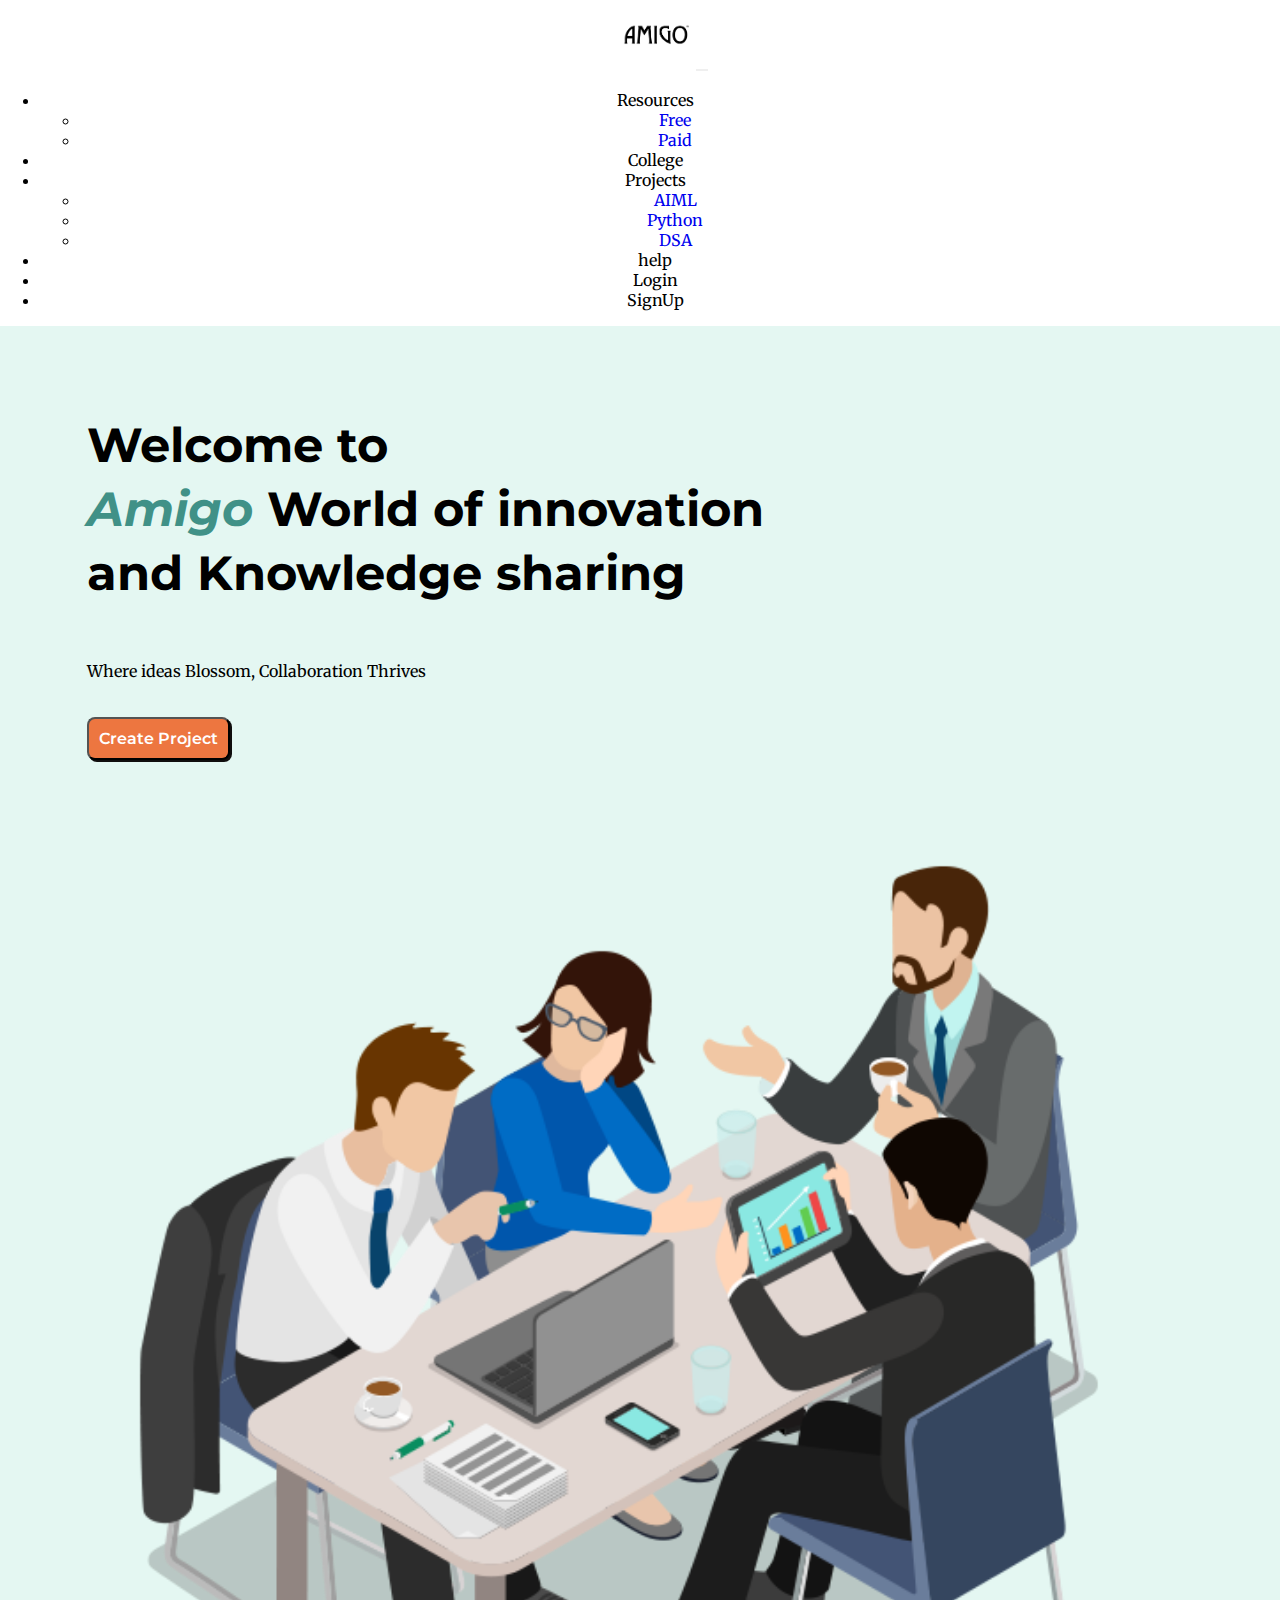
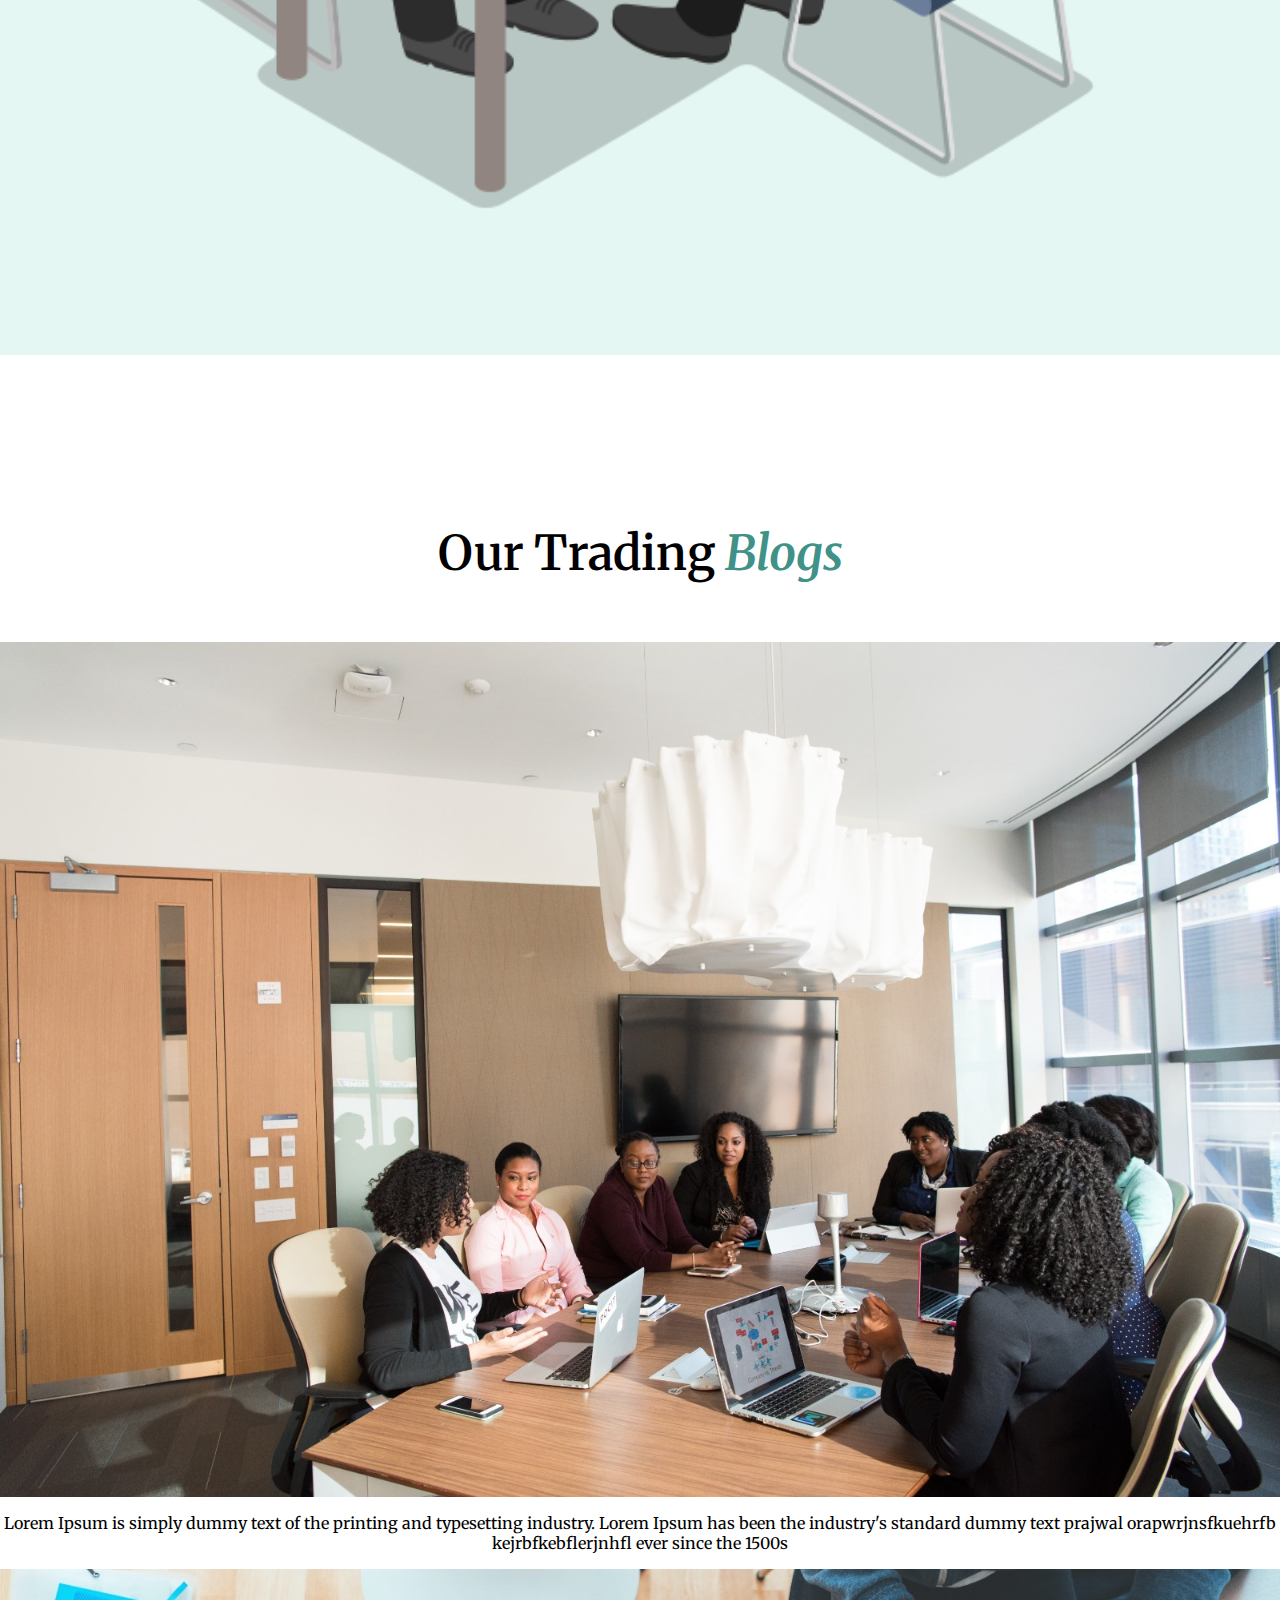
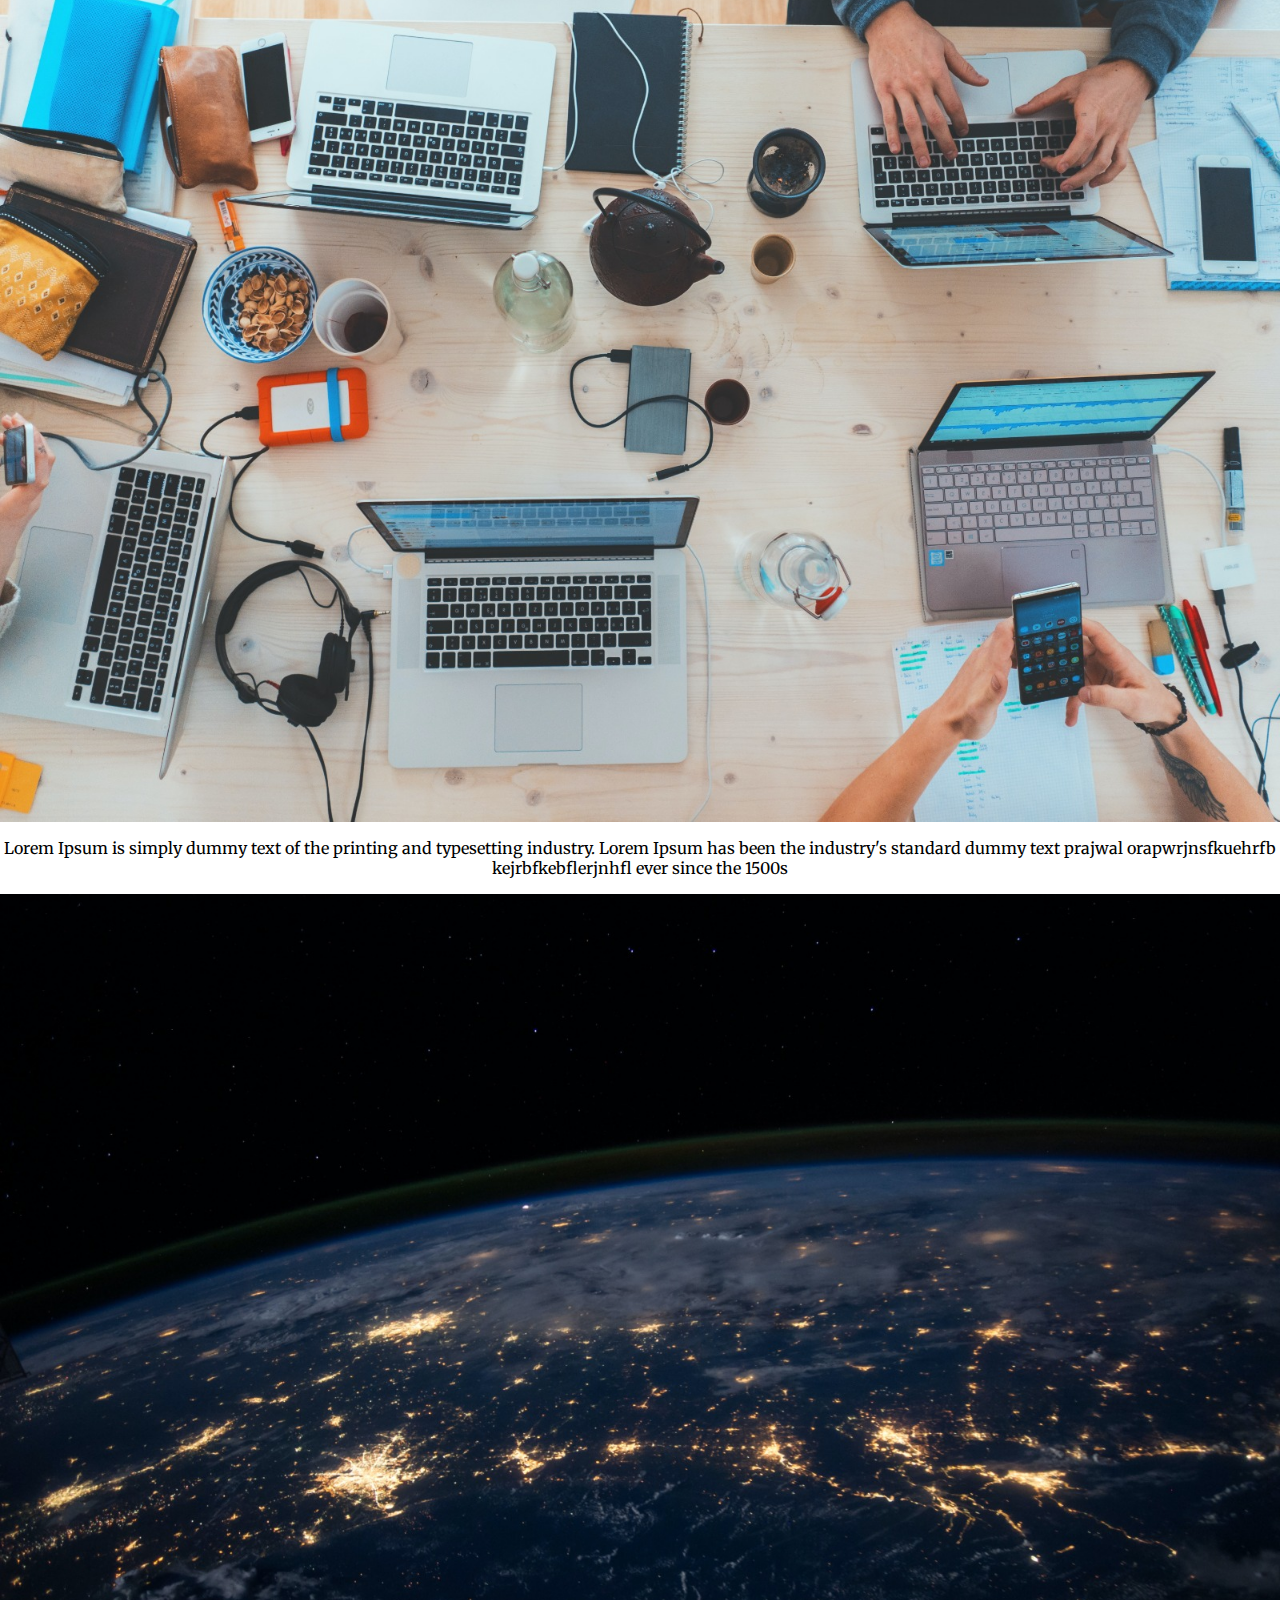
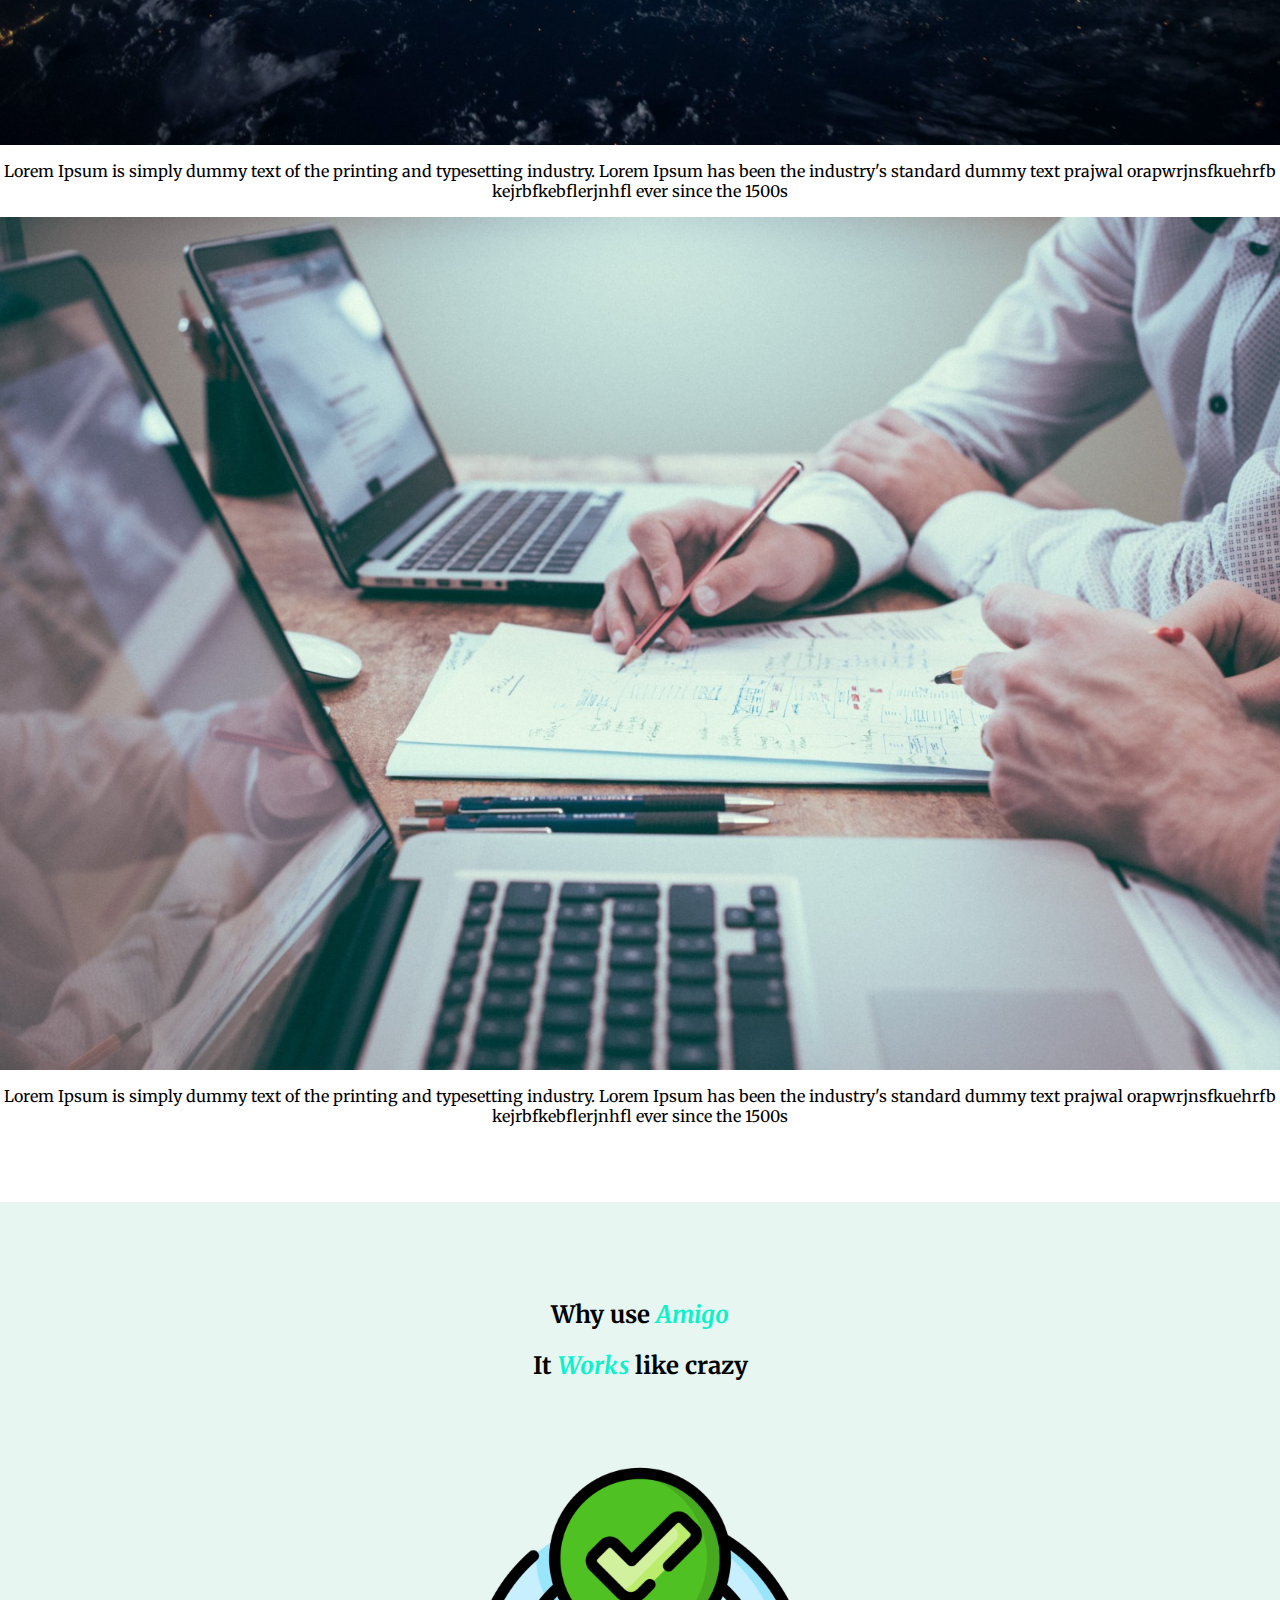
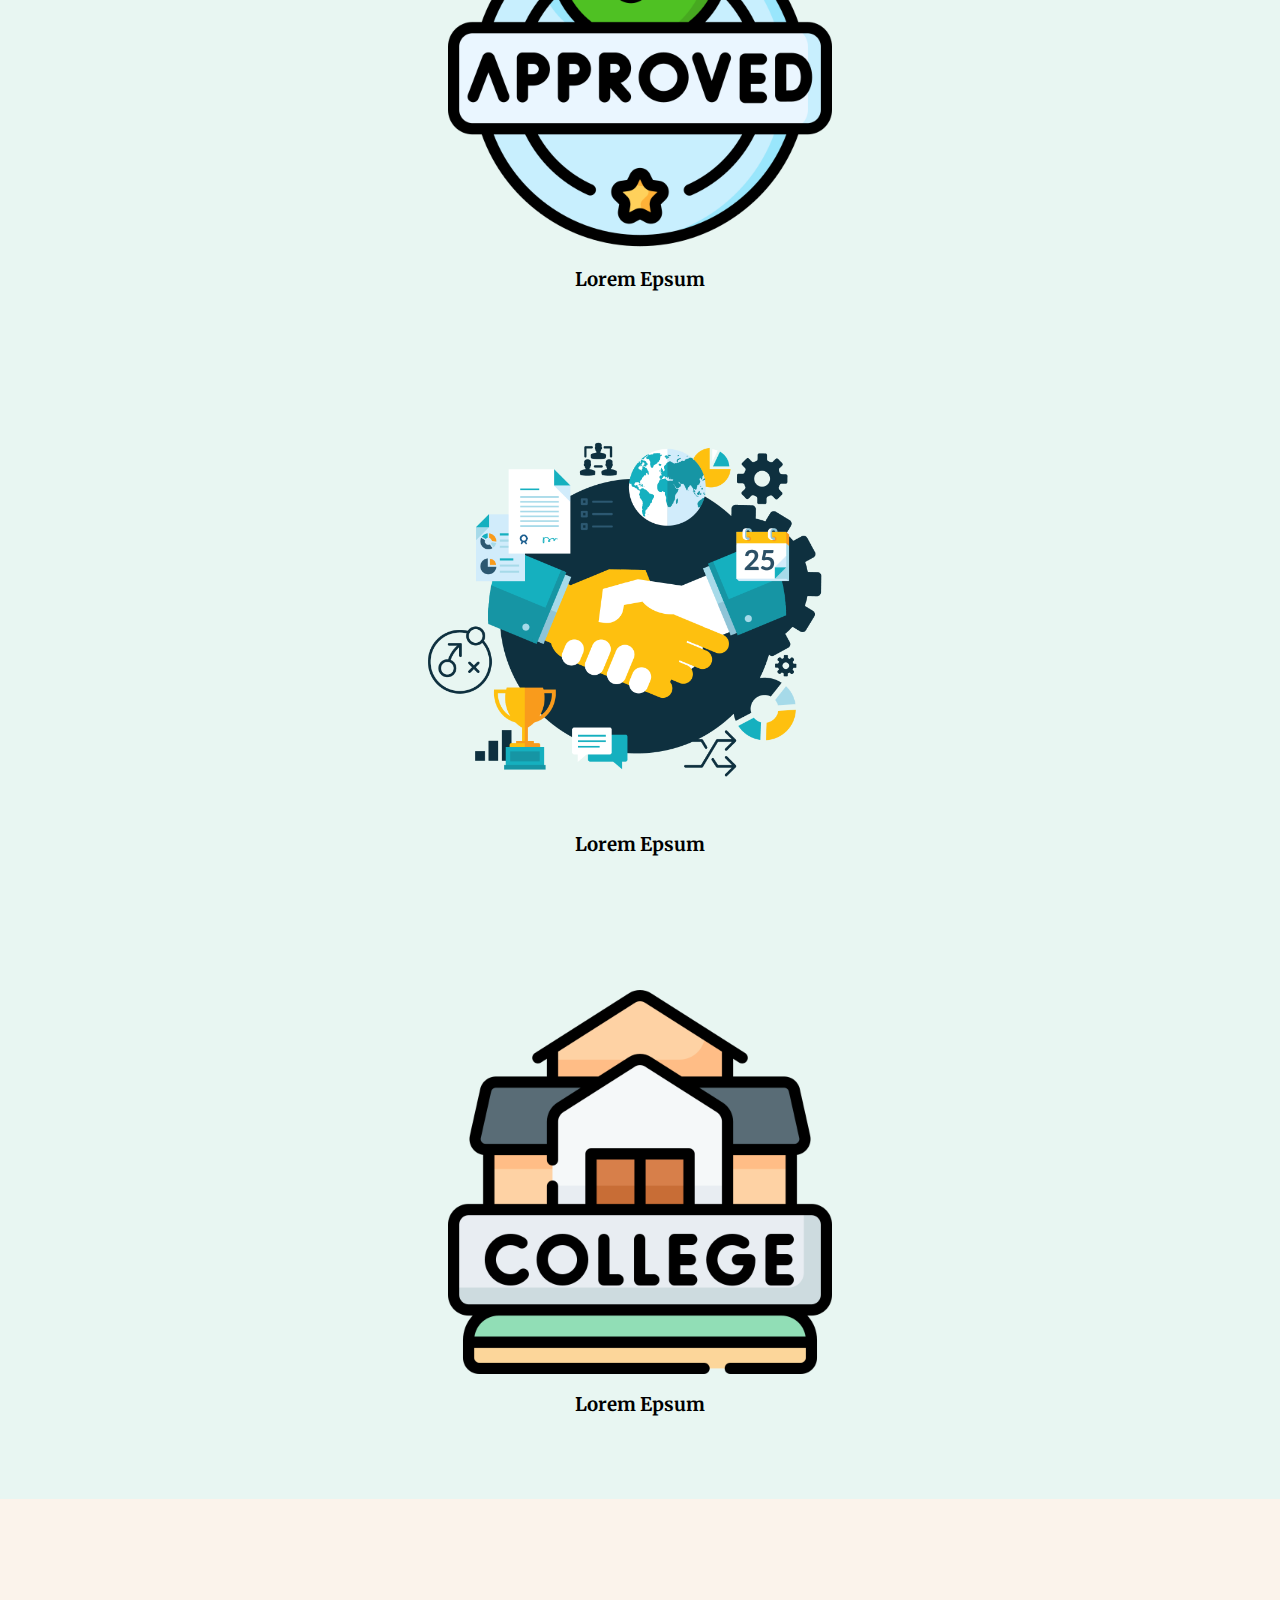
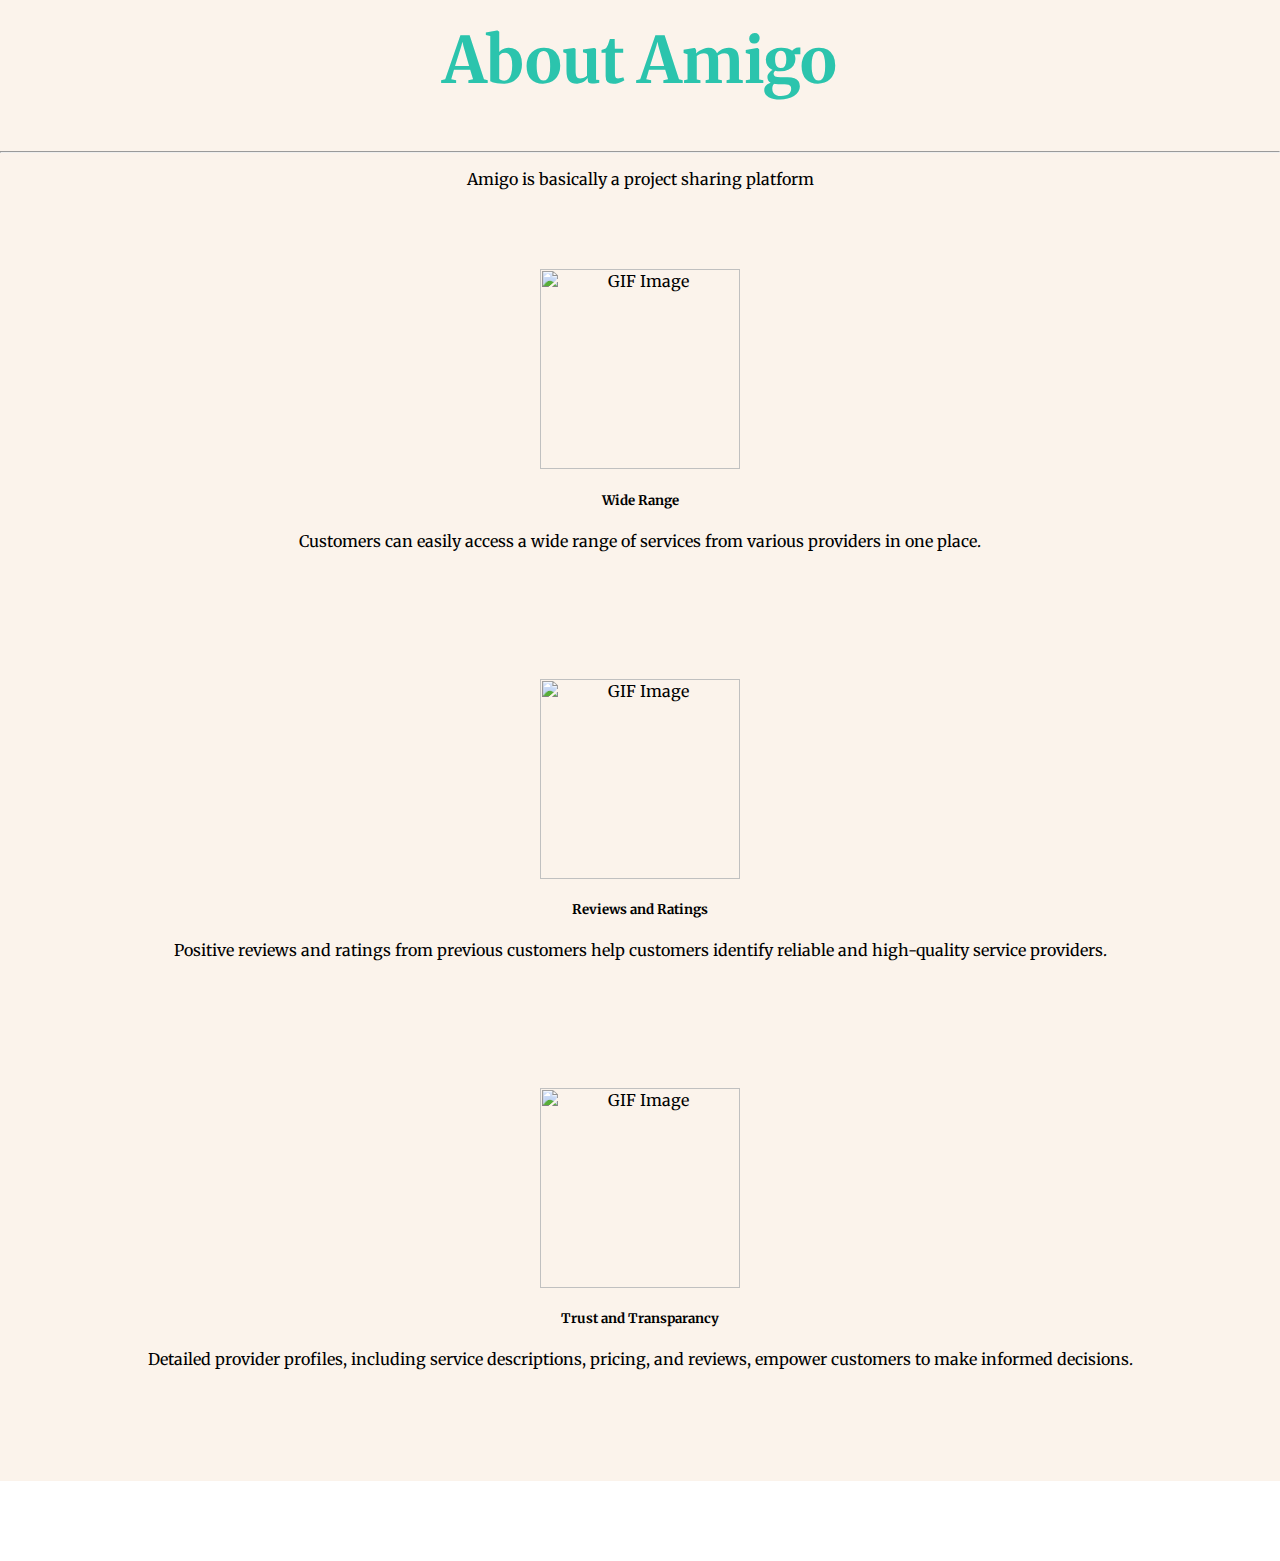
==== commit 18c45360: "amigo webiste udpate one" ====
--- a/index.html
+++ b/index.html
@@ -1,144 +1,345 @@
 <html lang="en" dir="ltr">
-
-<head>
- <meta charset="utf-8">
- <title> prajwal rode </title>
- <link href="https://cdn.jsdelivr.net/npm/bootstrap@5.2.0/dist/css/bootstrap.min.css" rel="stylesheet" integrity="sha384-gH2yIJqKdNHPEq0n4Mqa/HGKIhSkIHeL5AyhkYV8i59U5AR6csBvApHHNl/vI1Bx" crossorigin="anonymous">
-  
-   
- <link rel="icon" href="icon2.ico">
- <link rel="preconnect" href="https://fonts.googleapis.com">
- <link rel="preconnect" href="https://fonts.gstatic.com" crossorigin>
- <link rel="stylesheet" href="css/styles.css">
- <link href="https://fonts.googleapis.com/css2?family=Merriweather&family=Montserrat&family=Sacramento&display=swap" rel="stylesheet">
-
-
-</head>
-
-<body>
-  <script src="https://cdn.jsdelivr.net/npm/bootstrap@5.2.0/dist/js/bootstrap.bundle.min.js" integrity="sha384-A3rJD856KowSb7dwlZdYEkO39Gagi7vIsF0jrRAoQmDKKtQBHUuLZ9AsSv4jD4Xa" crossorigin="anonymous"></script>
-
-
-
-  <!-- nav bar starts -->
-
-
-
-  <nav class="navbar navbar-expand-lg sticky-top navbar-dark bg-success">
-     
-    <img src="images/man1.png" alt="logo" class="bootstrap" width="70px" height="70px">
-   
-    <button class="navbar-toggler" type="button" data-bs-toggle="collapse" data-bs-target="#navbarScroll" aria-controls="navbarScroll" aria-expanded="false" aria-label="Toggle navigation">
+  <head>
+    <meta charset="utf-8" />
+    <title>main page</title>
+    <link
+      href="https://cdn.jsdelivr.net/npm/bootstrap@5.2.0/dist/css/bootstrap.min.css"
+      rel="stylesheet"
+      integrity="sha384-gH2yIJqKdNHPEq0n4Mqa/HGKIhSkIHeL5AyhkYV8i59U5AR6csBvApHHNl/vI1Bx"
+      crossorigin="anonymous"
+    />
+    <script
+      src="https://cdn.jsdelivr.net/npm/bootstrap@5.2.0/dist/js/bootstrap.bundle.min.js"
+      integrity="sha384-A3rJD856KowSb7dwlZdYEkO39Gagi7vIsF0jrRAoQmDKKtQBHUuLZ9AsSv4jD4Xa"
+      crossorigin="anonymous"
+    ></script>
+
+    <link rel="icon" href="icon2.ico" />
+    <link rel="preconnect" href="https://fonts.googleapis.com" />
+    <link rel="preconnect" href="https://fonts.gstatic.com" crossorigin />
+    <link rel="stylesheet" href="css/styles.css" />
+    <link
+      href="https://fonts.googleapis.com/css2?family=Merriweather&family=Montserrat&family=Sacramento&display=swap"
+      rel="stylesheet"
+    />
+  </head>
+
+  <body>
+    <!-- nav bar starts -->
+
+    <nav class="navbar navbar-expand-lg sticky-top">
+      <img
+        src="images/logo.png"
+        alt="logo"
+        class="bootstrap"
+        width="70px"
+        height="70px"
+      />
+
+      <button
+        class="navbar-toggler"
+        type="button"
+        data-bs-toggle="collapse"
+        data-bs-target="#navbarScroll"
+        aria-controls="navbarScroll"
+        aria-expanded="false"
+        aria-label="Toggle navigation"
+        style="border: none; border-color: transparent"
+      >
         <span class="navbar-toggler-icon"></span>
-    </button>
-    <div class="collapse navbar-collapse" id="navbarScroll">
+      </button>
+      <div class="collapse navbar-collapse" id="navbarScroll">
         <ul class="navbar-nav ms-auto">
-            <li class="nav-item">
-                <a class="nav-link" href="">About </a>
-            </li>
-            <li class="nav-item">
-                <a class="nav-link" href="">Work </a>
-            </li>
-            <li class="nav-item">
-                <a class="nav-link" href="">Notes </a>
-            </li>
-            <li class="nav-item dropdown">
-              <a class="nav-link dropdown-toggle" href="" role="button" data-bs-toggle="dropdown" aria-expanded="false">
-                Services
-              </a>
-              <ul class="dropdown-menu">
-                <li><a class="dropdown-item" href="404error.html"> Free Services</a></li>
-                <li><a class="dropdown-item" href="services.html">Paid Services</a></li>
-                 
-              </ul>
-            </li>
-             
-            
-
-                
-             
+          <li class="nav-item dropdown">
+            <a
+              class="nav-link dropdown-toggle"
+              href=""
+              role="button"
+              data-bs-toggle="dropdown"
+              aria-expanded="false"
+            >
+              Resources
+            </a>
+            <ul class="hover-clr dropdown-menu">
+              <li><a class="dropdown-item" href="#"> Free</a></li>
+              <li><a class="dropdown-item" href="#">Paid</a></li>
+            </ul>
+          </li>
+          <li class="nav-item">
+            <a class="nav-link" href="">College </a>
+          </li>
+          <li class="nav-item dropdown">
+            <a
+              class="nav-link dropdown-toggle"
+              href=""
+              role="button"
+              data-bs-toggle="dropdown"
+              aria-expanded="false"
+            >
+              Projects
+            </a>
+            <ul class="dropdown-menu">
+              <li><a class="dropdown-item" href="#">AIML</a></li>
+              <li><a class="dropdown-item" href="#">Python</a></li>
+              <li><a class="dropdown-item" href="#">DSA</a></li>
+            </ul>
+          </li>
+          <li class="nav-item">
+            <a class="nav-link" href="#">help</a>
+          </li>
+          <li class="nav-item">
+            <a class="nav-link" href="#">Login</a>
+          </li>
+          <li class="nav-item">
+            <a class="nav-link" href="#">SignUp</a>
+          </li>
         </ul>
+      </div>
+    </nav>
+
+    <!---  navbar ends -->
+
+    <div class="container1">
+      <div class="container">
+        <div class="row">
+          <div class="div1 col-lg-6 col-md-6">
+            <h1>Welcome to</h1>
+            <h1><i class="amigo-fnt">Amigo</i> World of innovation</h1>
+            <h1>and Knowledge sharing</h1>
+            <br /><br />
+            <p>Where ideas Blossom, Collaboration Thrives</p>
+            <br />
+            <button class="div1-btn"><a href="#">Create Project</a></button>
+          </div>
+
+          <div class="div2 col-lg-6 col-md-6">
+            <img class="des" src="images/des.png" alt="img here" />
+          </div>
+        </div>
+      </div>
     </div>
-</nav>
-
-
-
-<!---  navbar ends -->
-  
-  
-
-  
-
-<div class="container1">
-
-    
-    <h1 class="heading">Prajwal Rode</h1>
-    <h2 class="h2a">Web developer</h2>
-    <img class="cloudimage" src="images/cloud.png" alt="cloud images">
-    <img class="mountainimage" src="images/mountain.png" alt="mountain image">
-    <img class="cloudimage2" src="images/cloud.png" alt="cloud images">
-    
-    
-    
-</div>
-
-<!-- stub code starts -->
-
-<br>
-<br>
-
-<div class="middle-container">
-    <div class="profile">
-      <script src="https://unpkg.com/@lottiefiles/lottie-player@latest/dist/lottie-player.js"></script>
-<lottie-player class="profilephoto" src="https://assets10.lottiefiles.com/packages/lf20_C0QBH09bFB.json"  background=""  speed="0.9"  style="width: 250px; height: 250px;" hover loop  autoplay></lottie-player>
-      
-       <div class="middle-container-2">
-      <h1 class="hello">Hello.</h1>
-       </div>
-      <div class="middle-container-1">
-      <p>I am a Web Developer based in pune,Maharashtra.I am studying
-         in Dr.D.Y.Patil Institute of Technology,pimpri.</p>
-       </div>
-    </div>
-    <hr class="hra">
-
-    <div class="skills">
-      <h2 class="myskills"> My Skills.</h2>
-      <div class="skill-row1">
-        <img class="skillsphoto" src="images/computer.png" alt="skills">
-        <h3> Web design and Development </h3>
-        <p class="p-skillsphoto"> I started learning code when i was 15 years old because i always 
-          wanted to create my own website. over time i created more than 15+ websites.</p>
-      </div>
-      
-
-      <div class="skill-row2">
-        <img class="skillsphoto2" src=" https://tse3.mm.bing.net/th?id=OIP.Am_akidpqlbY9GARwRo79wHaHa&pid=Api&P=0" alt="">
-        
-        <h3 class="myskills-1">Develop what you need !</h3>
-        <p class="p-skillsphoto2">Need a website? Don't worry, I am here to help you.<br>
-        Now get the website done in less than a week and with affordable prices!!  </p>
-      </div>
-    </div>
-    <hr class="hra">
-    <div class="contact-me">
-      <h2 class="myskills">Get In Touch</h2>
-      <h3>I am currently available for Freelancing work.</h3>
-       
-      <p class="myskills-1"> If you have project that you want to get started, think you need my help
-         with something or just wanna talk, then do contact me.</p>
-      <br>
-       
-      <a class="btn" href="mailto:prajwalrode31@gmail.com">CONTACT ME</a>
-    </div>
-  </div>
-  
-   
-  <div class="bottom-container">
-    <a class="footer-link" href="https://www.linkedin.com/in/prajwal-rode-a8858b229">LinkedIn</a>
-    <a class="footer-link2" href="https://twitter.com/prajwal_rode?t=Rpf0Hggn_OSf2sGVAEns1Q&s=09">Twitter</a>
-    <a class="footer-link3" href="https://prajwal3641.github.io/nearme/index.html">Website</a>
-    <p class="copyright">© Prajwal Rode. All Rights Reserved</p>
-  </div>
-  
-</body>+
+    <!-- trading blogs -->
+
+    <section id="blogs">
+      <div class="container-fluid">
+        <h2 class="blogs-heading">
+          Our Trading <i class="amigo-fnt">Blogs</i>
+        </h2>
+        <br />
+
+        <div class="container">
+          <div class="row">
+            <!-- 1st -->
+            <div class="pricing-div col-lg-3 col-md-6">
+              <div class="card">
+                <div class="card-header">
+                  <img src="images/p2.jpg" alt="logo" />
+                </div>
+                <div class="card-body">
+                  <p>
+                    Lorem Ipsum is simply dummy text of the printing and
+                    typesetting industry. Lorem Ipsum has been the industry's
+                    standard dummy text prajwal orapwrjnsfkuehrfb
+                    kejrbfkebflerjnhfl ever since the 1500s
+                  </p>
+                </div>
+              </div>
+            </div>
+
+            <!-- 2nd-->
+            <div class="pricing-div col-lg-3 col-md-6">
+              <div class="card">
+                <div class="card-header">
+                  <img src="images/p1.jpg" alt="logo" />
+                </div>
+                <div class="card-body">
+                  <p>
+                    Lorem Ipsum is simply dummy text of the printing and
+                    typesetting industry. Lorem Ipsum has been the industry's
+                    standard dummy text prajwal orapwrjnsfkuehrfb
+                    kejrbfkebflerjnhfl ever since the 1500s
+                  </p>
+                </div>
+              </div>
+            </div>
+            <!-- 3rd-->
+            <div class="pricing-div col-lg-3 col-md-6">
+              <div class="card">
+                <div class="card-header">
+                  <img src="images/p4.jpg" alt="logo" />
+                </div>
+                <div class="card-body">
+                  <p>
+                    Lorem Ipsum is simply dummy text of the printing and
+                    typesetting industry. Lorem Ipsum has been the industry's
+                    standard dummy text prajwal orapwrjnsfkuehrfb
+                    kejrbfkebflerjnhfl ever since the 1500s
+                  </p>
+                </div>
+              </div>
+            </div>
+            <!-- 4rd-->
+            <div class="pricing-div col-lg-3 col-md-6">
+              <div class="card">
+                <div class="card-header">
+                  <img src="images/p3.jpg" alt="logo" />
+                </div>
+                <div class="card-body">
+                  <p>
+                    Lorem Ipsum is simply dummy text of the printing and
+                    typesetting industry. Lorem Ipsum has been the industry's
+                    standard dummy text prajwal orapwrjnsfkuehrfb
+                    kejrbfkebflerjnhfl ever since the 1500s
+                  </p>
+                </div>
+              </div>
+            </div>
+          </div>
+        </div>
+      </div>
+    </section>
+    <br /><br /><br />
+
+    <!-- why use amigo starts-->
+
+    <section id="why-use-amigo">
+      <div class="main-container">
+        <div class="amigo-head">
+          <h2>Why use <i>Amigo</i></h2>
+          <h2>It <i>Works</i> like crazy</h2>
+        </div>
+        <div class="container">
+          <div class="row">
+            <div class="sect-div col-lg-4">
+              <img
+                class="approved"
+                src="images/approved.png"
+                alt="why-use-amigo img"
+              />
+              <div class="txt">
+                <h3>Lorem Epsum</h3>
+              </div>
+            </div>
+            <div class="sect-div col-lg-4">
+              <img class="p6" src="images/p6.png" alt="why-use-amigo img" />
+              <div class="txt">
+                <h3>Lorem Epsum</h3>
+              </div>
+            </div>
+            <div class="sect-div col-lg-4">
+              <img
+                class="college"
+                src="images/college.png"
+                alt="why-use-amigo img"
+              />
+              <div class="txt">
+                <h3>Lorem Epsum</h3>
+              </div>
+            </div>
+          </div>
+        </div>
+      </div>
+    </section>
+    <!-- why use amigo ends-->
+
+    <!--About Amigo starts-->
+    <section id="aboutamigo">
+      <div class="about-amigo container">
+        <section class="services-section">
+          <div class="aboutamigo-title container text-center common-title fw-bold">
+            <h2 class="common-heading">About Amigo</h2>
+            <hr class="w-25 mx-auto" />
+            <p>Amigo is basically a project sharing platform</p>
+          </div>
+
+          <div class="container mt-5">
+            <div class="row g-5">
+              <div class="col-xxl-4 col-lg-4 col-12">
+                <div class="card-box rounded-2 p-5 text-center">
+                  <img
+                    alt="GIF Image"
+                    class="img-fluid"
+                    src="/static/link.gif"
+                    width="200px"
+                  />
+
+                  <h5 class="my-3 fw-normal">Wide Range</h5>
+                  <p class="pe-3 mb-5">
+                    Customers can easily access a wide range of services from
+                    various providers in one place.
+                  </p>
+                  <div class="d-flex justify-content-center align-items-center">
+                    <a
+                      class="icon-span d-flex justify-content-center align-items-center rounded-circle mb-3"
+                      href="/service.html"
+                    >
+                      <i class="fa-solid fa-arrow-right"> </i>
+                    </a>
+                  </div>
+                </div>
+              </div>
+
+              <div class="col-xxl-4 col-lg-4 col-12">
+                <div class="card-box rounded-2 p-5 text-center shadow">
+                  <img
+                    alt="GIF Image"
+                    class="img-fluid"
+                    src="/static/speaker.gif"
+                    width="200px"
+                  />
+
+                  <h5 class="my-3 fw-normal">Reviews and Ratings</h5>
+                  <p class="pe-3 mb-5">
+                    Positive reviews and ratings from previous customers help
+                    customers identify reliable and high-quality service
+                    providers.
+                  </p>
+                  <div class="d-flex justify-content-center align-items-center">
+                    <a
+                      class="icon-span d-flex justify-content-center align-items-center rounded-circle mb-3"
+                      href="/service.html"
+                    >
+                      <i class="fa-solid fa-arrow-right"> </i>
+                    </a>
+                  </div>
+                </div>
+              </div>
+
+              <div class="col-xxl-4 col-lg-4 col-12">
+                <div class="card-box rounded-2 p-5 text-center">
+                  <img
+                    alt="GIF Image"
+                    class="img-fluid"
+                    src="/static/seo.gif"
+                    width="200px"
+                  />
+                  <h5 class="my-3 fw-normal">Trust and Transparancy</h5>
+                  <p class="pe-3 mb-5">
+                    Detailed provider profiles, including service descriptions,
+                    pricing, and reviews, empower customers to make informed
+                    decisions.
+                  </p>
+                  <div class="d-flex justify-content-center align-items-center">
+                    <a
+                      class="icon-span d-flex justify-content-center align-items-center rounded-circle mb-3"
+                      href="/service.html"
+                    >
+                      <i class="fa-solid fa-arrow-right"> </i>
+                    </a>
+                  </div>
+                </div>
+              </div>
+            </div>
+          </div>
+        </section>
+      </div>
+    </section>
+    <!-- about amigo ends -->
+
+    <br /><br /><br /><br />
+    <!-- stub code starts -->
+
+    <!-- ends -->
+  </body>
+</html>
--- a/css/styles.css
+++ b/css/styles.css
@@ -1,436 +1,289 @@
-.container1 {
-    background-color: #E4F6F6;
-    position: relative;
-    padding-top: 100px;
-   
-    
-    
-
-}
- 
+
+.navbar a:hover , li:hover{
+    color: red;
+    background-color: transparent;
+}
+
+
+a {
+    text-decoration: none;
+}
+
+
+/* margin right for the ul in the navbar */
+
+.navbar-nav {
+    margin-right: 10px !important;
+}
+
+/* margin for the navbar anchor tags */
+
+.navbar a{
+    margin: 15px 20px;
+}
+
+/* class for a */
+
+.nav-link{
+    color: black;
+}
+ 
+
 body {
     margin: 0;
     text-align: center;
-    font-family: 'Merriweather', serif;
-    color: #40514E;
-    
-}
-h1 {
-    margin: 0;
-   
-    font-family: 'Montserrat', sans-serif;
-    color: #66BFBF;
-    
-
-    
-}
-h2 {
-    font-family: 'Montserrat', sans-serif;
-    font-weight: normal;
-    color: #66BFBF;
-
-}
-
-h3 {
-    font-family: 'Montserrat', sans-serif;
-    color: #11999E;
-    font-weight: bold;
-    font-size: 20px;
-    padding-bottom: 0px;
-    padding-top: 10px;
-    margin-bottom: 0px;
+    font-family: 'Merriweather', serif;    
+}
+
+.nav-link:focus{
+    color: black;
+}
+.navbar {
+    background-color: white;
+}
+.bootstrap {
+    margin-left: 50px;
+}
+
+
+/* below 2  handles toggle button */
+
+.navbar-toggler-icon{
+    background-image: url("menu.png");
+    background-color: transparent;
+    border: none;
+    transform: scale(1.5);
+
+}
+.navbar-toggler{
+    border: none;
+    border-color: transparent;
+}
+
+/* nav section ends */
+.container1 {
+    background-color: #e4f7f2;
+    position: relative;
+    padding-top: 100px;
+    padding: 5%;
+    text-align: left;
+}
+.container1 img{
+    
+    width: 96%;
+}
+.container1 div1{
+    padding-left: 3%;
+}
+ 
+.container1 h1{
+    font-size: 3rem;
+     line-height: 4rem;
+    font-weight: bolder;
+}   
+ 
+.col-lg-6{
+    padding: 2% ;
+}
+.amigo-fnt{
+    color: #409187;
+    
      
-
-}
-hr {
-    border-color: #EAF6F6;
-    width: 13%;
-    border-style: dotted none none none;
-     
-     
-    border-width: 10px;
-}
- 
-.heading {
-    
-    margin: 50px auto 40px auto;
-    font-family: 'Sacramento', cursive;
-    line-height: 2rem;
-    font-weight: bold;
-
-    
-    
-    font-size: 5.5rem;
-}
-
- 
- 
- 
-.cloudimage {
-    position: absolute;
-    left: 290px;
-    bottom: 300px;
-}
-.cloudimage2 {
-    position: absolute;
-    right: 360px;
-    bottom: 250px;
-}
-
-.cloudimage3 {
-    position: absolute;
-    left: 350px;
-    top: 230px;
-}
-.cloudimage1 {
-    position: absolute;
-    left: 800px;
-    top: 21px;
-}
-.profilephoto {
-    margin: auto;
-   
-     
-}
-.skillsphoto {
-     
-    border-radius: 50%;
-    width: 25%;
-    float: left;
-     
-    margin-right: 70px;
-}
-.skillsphoto2 {
-     
-    border-radius: 50%;
-    width: 25%;
-    float: right;
-    margin-left: 70px;
-}
- 
- 
-.skills2 {
-    font-size: 32px;
-    font-family: 'Montserrat', sans-serif;
-}
-
- 
-.h2a{
-    font-size: 2.5rem;
-    color: #66BFBF;
-    
-
-}
-.footer-link {
-    color: #11999E;
-}
-.skill-row2 {
-    width: 50%;
-    margin: 100px auto 100px auto;
-    text-align: left;
-    line-height: 2;
-    
-}
-.skill-row1 {
-    width: 50%;
-    margin: 85px auto 100px auto;
-    text-align: left;
-    line-height: 2;
-    
-}
-
-/*********************************** btn starts *******************************************/
-
-
-.btn {
+}
+
+.div1-btn{
     background: #2bc4ad;
-    background-image: -webkit-linear-gradient(top, #2bc4ad, #11999e);
-    background-image: -moz-linear-gradient(top, #2bc4ad, #11999e);
-    background-image: -ms-linear-gradient(top, #2bc4ad, #11999e);
-    background-image: -o-linear-gradient(top, #2bc4ad, #11999e);
-    background-image: linear-gradient(to bottom, #2bc4ad, #11999e);
+    background-image: -webkit-linear-gradient(top, #ed7640, #ed7640);
+    background-image: -moz-linear-gradient(top, #ed7640, #ed7640);
+    background-image: -ms-linear-gradient(top, #ed7640, #ed7640);
+    background-image: -o-linear-gradient(top, #ed7640, #ed7640);
+    background-image: linear-gradient(to bottom, #ed7640, #ed7640);
     -webkit-border-radius: 28;
     -moz-border-radius: 28;
     border-radius: 8px;
+    box-shadow: 2px 2px;
     font-family: 'Montserrat', sans-serif;
-    color: #ffffff;
+    color: #100e0e;
     font-size: 20px;
-    padding: 5px 10px 10px 10px;
+    padding: 10px 10px 10px 10px;
     text-decoration: none;
     
-    
+}
+ 
+
+.div1-btn a{
+    font-size: 1rem;
+    color: white;
+    font-weight: 600;
+    
+}
+.div1-btn:hover{
+    background: #f34928;
+    background-image: -webkit-linear-gradient(top, #f34928, #f34928);
+    background-image: -moz-linear-gradient(top, #f34928, #f34928);
+    background-image: -ms-linear-gradient(top, #f34928, #f34928);
+    background-image: -o-linear-gradient(top, #f34928, #f34928);
+    background-image: linear-gradient(to bottom, #f34928, #f34928);
+    text-decoration: none;
+    color: #080505;
+}
+/* first section ends here */
+
+/* handles responsiveness */
+
+@media(min-width: 1350px){
+    .container1 h1{
+        font-size: 4rem;
+        line-height: 130%;
+    }
+    .container1 img{
+        margin-top: -7%;
+        margin-left: 7%;
+    }
+    .container1 p{
+        font-size: 2rem;
+    }
+    .div1-btn a{
+        font-size: 2rem;
+    }
+    .div1-btn{
+        margin-top: 4%;
+    }
+    navbar img{
+        width: 50%;
+    }
+    .bootstrap{
+        width: 5%;
+        height: 2%;
+        margin-left: 100px;
+    }
+    .navbar a{
+        font-size: 1.5rem;
+    }
+    
+}
+
+/* second section starts */
+
+ 
+.card img{
+    width: 100%;
+}
+
+#blogs{
+    padding-top: 10%;
+}
+
+.blogs-heading{
+    font-size: 3rem;
+    font-weight: 600;
+}
+/* second sections ends */
+
+  /* why use amigo starts  */
+
+  .main-container h2{
+    color: black;
+    font-weight: bolder;
+  }
+  .main-container i{
+    color: rgb(14, 242, 204);
+  }
+  #why-use-amigo{
+    background-color: #e8f6f2;
+    padding-top: 6%;
+    padding-bottom: 1%;
   }
   
-  .btn:hover {
-    background: #30e3cb;
-    background-image: -webkit-linear-gradient(top, #30e3cb, #2bc4ad);
-    background-image: -moz-linear-gradient(top, #30e3cb, #2bc4ad);
-    background-image: -ms-linear-gradient(top, #30e3cb, #2bc4ad);
-    background-image: -o-linear-gradient(top, #30e3cb, #2bc4ad);
-    background-image: linear-gradient(to bottom, #30e3cb, #2bc4ad);
-    text-decoration: none;
-    color: #ffffff;
-  }
-
-
-  /******************************* button code ends **************************************/
-
-
-  .profile {
-    line-height: 2;
-    padding-bottom: 70px;
-    width: 50%;
-    margin: auto;
-}
-
-.skills {
-    margin-top: 5.1rem;
-}
-.myskills {
-    font-weight: bolder;
-    font-size: xx-large;
-    padding-bottom: 0px;
-    margin-bottom: 2.4375rem;
-    
-}
-.bottom-container{
-    height: 100px;
-    margin: 100px auto 0 auto;
-    line-height: 2;
-    background-color: #66BFBF;
-    padding-top: 25px;
-}
-.contact-me {
-    width: 50%;
-    margin: 70px auto 35px auto;
-    line-height: 2;
-}
-.copyright {
-    color: #EAF6F6;
-    padding: 20px 0 0px 0;
-    font-size: .79rem;
-    
-}
-a {
-    color: #11999E;
+  /* images styles */
+
+  .p6{
+    width: 35%;
+  }
+  .college{
+    width: 30%;
+  }
+  .approved{
+    width: 30%;
+  }
+ 
+  .sect-div{
+    padding-top: 5%;
+    padding-bottom: 4%;
+  }
+ 
+
+  /* why use amigo ends  */
+
+   /* About Amigo starts  */
+ 
+
+    .about-amigo{
+        padding-top: 5%;
+    }
+    #aboutamigo{
+        background-color: #fbf3eb;
+    }
+
+    .services-section .card-box{
+        padding: 4rem  2.4rem 3rem!important;
+        border-radius: .5rem!important;
+    }
+    .services-section{
+        padding: 6rem 0 3rem 0!important;
+    }
+    .common-heading {
+        font-size: 4rem;
+        color: #2bc4ad;
+        font-weight: bolder;
+        margin-top: -3%;
+        margin-bottom: 4%;
+    }
+    
+    
+
+   /* About Amigo ends  */
+
+h1 {
+    margin: 0;
     font-family: 'Montserrat', sans-serif;
-    margin: 15px 20px;
-    text-decoration: none;
-}
-
-a:hover {
-    color: #EAF6F6;
-}
-.middle-container {
-    line-height: 2;
-} 
-.middle-container-1 {
-    padding-top: 10px;
-}
-.middle-container-2 {
-     margin: 20px auto 10px auto;
-      
-}
-.hello {
-    font-size: 35px;
-    font-weight: bold;
-}
-.hra {
-    border-color: #5cbfbf;
-    width: 13%;
-    border-style: dotted none none none;
-     
-     
-    border-width: 10px;
-    margin: auto;
-    
-}
-.myskills-1 {
-    padding-top: 10px;
-    margin-bottom: 0;
-}
-.btn {
-    height: 40px;
-    width: 160px;
-}
-.myskills-1 {
-    padding-top: 1.2em;
-}
-
-.navbar {
-    background-color: #66BFBF !important;
-    
+    color: black; 
+}
+ 
+
+ 
+ 
+ 
+
+ 
+ 
   
-}
-.bootstrap {
-    margin-left: 50px;
-}
-
-/**************** 404 error page starts ***************************/
-
-/*======================
-    404 page
-=======================*/
-
-.page_404 {
-    padding: 40px 0;
-    background: #ffffff !important;
-    font-family: "Arvo", serif;
-  }
+ 
+ 
+ 
+ 
+ 
+ 
+ 
+ 
+
+ 
+ 
+ 
+
+ 
+ 
+ 
+ 
+ 
+
+
+ 
+ 
+
+ 
+
+ 
+ 
   
-  .page_404 img {
-    width: 100%;
-  }
-  
-  .four_zero_four_bg {
-    background-image: url(https://cdn.dribbble.com/users/285475/screenshots/2083086/dribbble_1.gif);
-    height: 400px;
-    background-position: center;
-    background-color: #66BFBF !important;
-  }
-  
-  .four_zero_four_bg h1 {
-    font-size: 80px;
-  }
-  
-  .four_zero_four_bg h3 {
-    font-size: 80px;
-  }
-  
-  .link_404 {
-    color: rgb(255, 255, 255) !important;
-    padding: 10px 20px;
-    background: #4ea749;
-    margin: 20px 0;
-    display: inline-block;
-    border-radius: 10%;
-    text-decoration: none !important;
-  }
-  .link_404:hover {
-    color: #000000 !important;
-    background: #11fd00;
-  }
-  .contant_box_404 {
-    margin-top: -50px;
-  }
-  .text-center {
-    color: black !important;
-  }
-
-  /************************* 404 error page ends ****************/
-
-.navbar-nav {
-    margin-right: 20px !important;
-}
-.service-container-1 {
-     
-      
-    background-color: #EAF6F6;
-    margin-top: 0;
-    padding-top: 30px;
-    margin-right: 0;
-    height: 30rem;
-}
-
-.heading1 {
-    
-    margin: 270px auto 20px auto;
-    font-family: 'Sacramento', cursive;
-    line-height: 2rem;
-    font-weight: bold;
-
-    
-    
-    font-size: 8rem;
-}
-.sub-heading1 {
-    font-size: 2rem;
-    margin: 50px auto 10px 20px;
-}
-.lottie-animation {
-    margin: 80px auto auto auto;
-    float: left;
-
-}
-.service-container-h2 {
-    padding-top: 8rem;
-    margin: auto;
-    color: #034794;
-    font-weight: bold;
-    margin-top: 70px;
-}
- 
-.service-container-1-1{
-    margin: 45px 220px;
-
-
-}
- 
-.service-container-1-1-1-image {
-    float: left;
-    margin-left: 80px;
-    margin-top: 10px;
-
-}
-.service-container-1-h3-1 {
-    font-size: 2rem;
-    margin-right: 70px;
-}
-.service-container-1-h3-2 {
-    font-size: 2rem;
-    margin-right: -320px;
-}
-.service-container-1-h3-3 {
-    font-size: 2rem;
-     margin-right: 96px;
-}
-.service-container-1-h3-4 {
-    font-size: 2rem;
-    margin-right: -120px;
-}
-.service-container-1-h3-5{
-    font-size: 2rem;
-    margin-right: 30px;
-
-}
-.service-container-1-1-2-image {
-    float: left;
-    margin-left: -40px;
-    margin-top: 10px;
-}
-.service-container-1-1-3-image {
-    float: left;
-    margin-left: 80px;
-    margin-top: 10px;
-}
-.service-container-1-1-4-image {
-    float: left;
-    margin-left: -40px;
-    margin-top: 10px;
-} 
-.service-container-1-1-5-image {
-    float: left;
-   margin-left: 80px;
-   margin-top: 10px;
-} 
-.service-container-hr {
-    width: 15%;
-    border-color: #11fd00;
-    border-style: none;
-    border-top-style: dotted ;
-    margin: 150px auto;
-}
-.service-container-1-lottie {
-    position: absolute;
-    right: 1rem;
-    top: 19rem;
-
-}
-.service-container-2-lottie {
-    position: absolute;
-    top: 19rem;
-     
-     
-   
-
-}+  